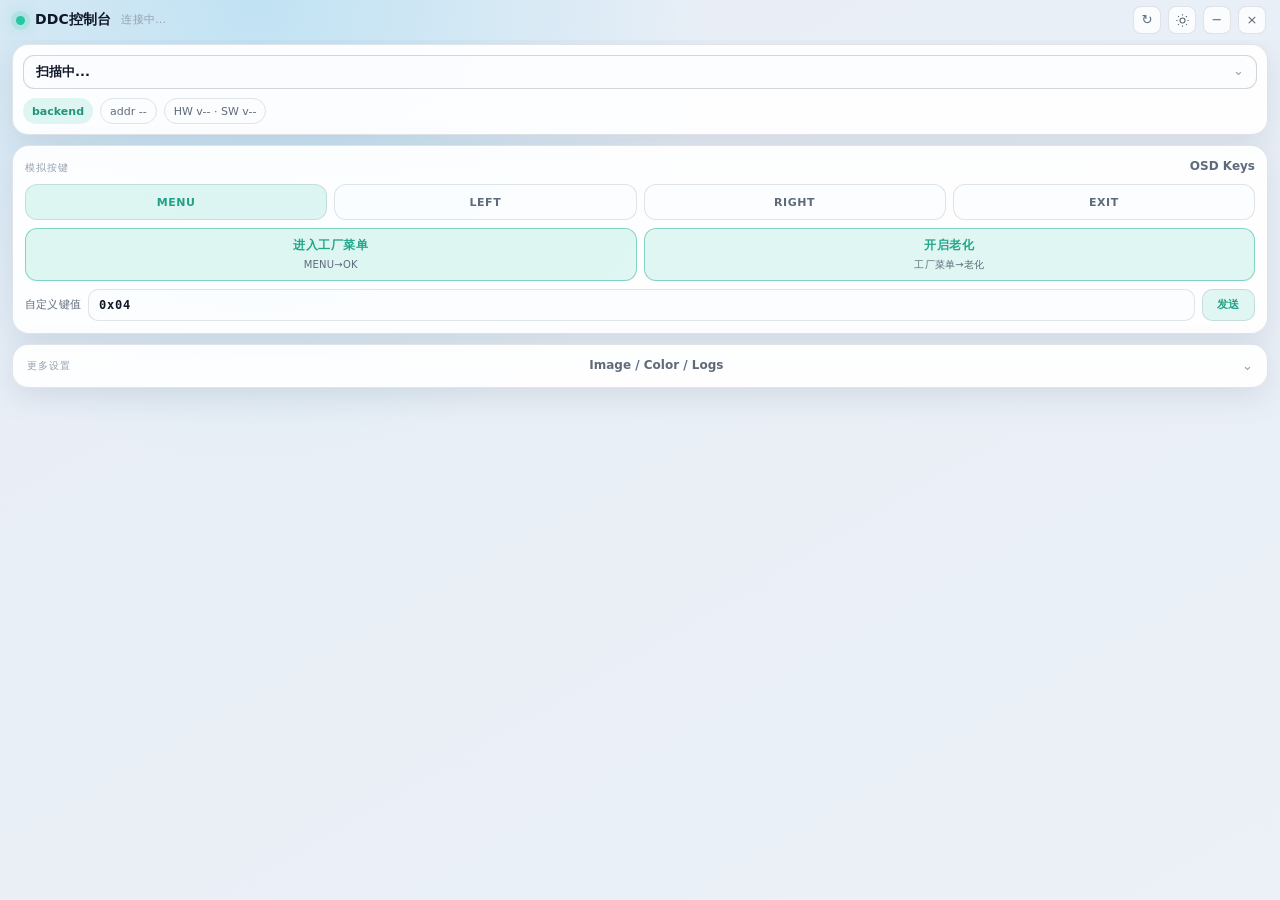
==== ui/nanwei/index.html @ e51be66c "feat(nanwei): 找回 07-10 丢失的按键宏 —— 工厂菜单/老化按钮 + OK 键 + AMD DDC block 通道 2026-07-10 白天在真机上调出来的这批东西从没提交, " ====
<!DOCTYPE html>
<html lang="zh-CN">
<head>
  <meta charset="utf-8">
  <meta name="viewport" content="width=device-width, initial-scale=1">
  <title>DDCCI控制台</title>
  <link rel="stylesheet" href="style.css?v=20260728a">
</head>
<body data-theme="light">
  <div class="resz t"  data-ht="12"></div>
  <div class="resz b"  data-ht="15"></div>
  <div class="resz l"  data-ht="10"></div>
  <div class="resz r"  data-ht="11"></div>
  <div class="resz tl" data-ht="13"></div>
  <div class="resz tr" data-ht="14"></div>
  <div class="resz bl" data-ht="16"></div>
  <div class="resz br" data-ht="17"></div>

  <main class="shell" aria-label="南微 DDCCI 控制台">
    <header class="titlebar pywebview-drag-region">
      <div class="brand">
        <span id="pulse" class="status-dot" data-state="idle"></span>
        <strong>DDC控制台</strong>
        <span id="conn">连接中…</span>
      </div>
      <div class="title-actions">
        <button id="win-refresh" class="icon-btn pywebview-no-drag" type="button" aria-label="重新扫描" title="重新扫描">↻</button>
        <button id="skin" class="icon-btn theme-toggle pywebview-no-drag" type="button" aria-label="切换皮肤" title="切换深色 / 浅色">
          <span class="moon"><svg class="ic" viewBox="0 0 24 24" fill="none" stroke="currentColor" stroke-width="1.8"><path d="M21 12.79A9 9 0 1 1 11.21 3 7 7 0 0 0 21 12.79z"/></svg></span>
          <span class="sun"><svg class="ic" viewBox="0 0 24 24" fill="none" stroke="currentColor" stroke-width="1.8"><circle cx="12" cy="12" r="4"/><path d="M12 2v2M12 20v2M4.93 4.93l1.41 1.41M17.66 17.66l1.41 1.41M2 12h2M20 12h2M6.34 17.66l-1.41 1.41M19.07 4.93l-1.66 1.41"/></svg></span>
        </button>
        <button id="win-min" class="icon-btn ghost pywebview-no-drag" type="button" aria-label="最小化" title="最小化">−</button>
        <button id="win-close" class="icon-btn close pywebview-no-drag" type="button" aria-label="关闭" title="关闭">×</button>
      </div>
    </header>

    <div class="scroll">
    <div class="scroll-inner">
    <section class="connect-strip" aria-label="连接信息">
      <details class="target-picker" id="target-picker">
        <summary>
          <strong id="target-name">扫描中...</strong>
        </summary>
        <div id="target-menu" class="target-menu" role="listbox" aria-label="选择控制路径"></div>
      </details>
      <div class="chip-row">
        <span class="chip" id="backend-chip">backend</span>
        <span class="chip soft" id="addr-chip">addr --</span>
        <span class="chip soft" id="version-chip">HW v-- · SW v--</span>
      </div>
    </section>

    <section class="panel remote" aria-label="模拟按键">
      <div class="section-head">
        <span>模拟按键</span>
        <b>OSD Keys</b>
      </div>
      <div class="key-grid">
        <button type="button" data-key="menu">MENU</button>
        <button type="button" data-key="left">LEFT</button>
        <button type="button" data-key="right">RIGHT</button>
        <button type="button" data-key="exit">EXIT</button>
      </div>
      <div class="macro-row">
        <button id="factory-btn" class="macro-btn" type="button">
          <span>进入工厂菜单</span>
          <b>MENU→OK</b>
        </button>
        <button id="aging-btn" class="macro-btn" type="button">
          <span>开启老化</span>
          <b>工厂菜单→老化</b>
        </button>
      </div>
      <div class="raw-key-row">
        <label for="raw-key">自定义键值</label>
        <input id="raw-key" type="text" value="0x04" inputmode="text"
               spellcheck="false" aria-label="自定义键值 (十六进制)">
        <button id="raw-key-send" type="button">发送</button>
      </div>
    </section>

    <details class="more-drawer">
      <summary>
        <span>更多设置</span>
        <b>Image / Color / Logs</b>
      </summary>

      <div class="more-body">
        <details class="panel accordion primary" aria-label="图像控制">
          <summary class="section-head">
            <span>图像</span>
            <b>Image</b>
          </summary>

          <div class="accordion-body">
            <article class="control-row" data-op="brightness">
              <div class="control-copy">
                <span>亮度</span>
                <strong>Brightness</strong>
              </div>
              <button class="step" type="button" data-step="-1" data-target="brightness">−</button>
              <label class="meter">
                <input id="brightness" type="range" min="0" max="100" value="0">
                <span style="--value:0%"></span>
              </label>
              <output id="brightness-out" class="value">--</output>
              <button class="step" type="button" data-step="1" data-target="brightness">+</button>
            </article>

            <article class="control-row" data-op="contrast">
              <div class="control-copy">
                <span>对比度</span>
                <strong>Contrast</strong>
              </div>
              <button class="step" type="button" data-step="-1" data-target="contrast">−</button>
              <label class="meter">
                <input id="contrast" type="range" min="0" max="100" value="0">
                <span style="--value:0%"></span>
              </label>
              <output id="contrast-out" class="value">--</output>
              <button class="step" type="button" data-step="1" data-target="contrast">+</button>
            </article>
          </div>
        </details>

        <details class="panel accordion settings" aria-label="色彩与 Gamma">
          <summary class="section-head">
            <span>色彩</span>
            <b>Color / Gamma</b>
          </summary>

          <div class="accordion-body">
            <div class="setting">
              <div>
                <span>色温</span>
                <strong>Color Temp</strong>
              </div>
              <div id="colortemp-seg" class="seg"></div>
            </div>

            <div class="setting">
              <div>
                <span>Gamma</span>
                <strong>Curve</strong>
              </div>
              <div id="gamma-seg" class="seg gamma"></div>
            </div>
          </div>
        </details>

        <details class="log-drawer">
          <summary>
            <span>命令日志</span>
            <b>Raw Frames</b>
          </summary>
          <div id="log" class="log-list"></div>
        </details>
      </div>
    </details>
    </div>
    </div>
  </main>

  <script src="app.js?v=20260728a"></script>
</body>
</html>
---- ui/nanwei/style.css ----
:root {
  --ease: cubic-bezier(.2, .8, .2, 1);
  --bg: #e8eef6;
  --window: rgba(250, 252, 255, .82);
  --window-strong: rgba(255, 255, 255, .92);
  --line: rgba(92, 110, 130, .18);
  --line-strong: rgba(72, 91, 113, .24);
  --text: #111827;
  --subtle: #5f6b7a;
  --muted: #94a0ae;
  --track: #dce5ee;
  --accent: #25c6a0;
  --accent-2: #32b7e8;
  --accent-soft: rgba(37, 198, 160, .14);
  --danger: #ff5f6d;
  --shadow: 0 22px 70px rgba(68, 91, 120, .25);
  --small-shadow: 0 9px 30px rgba(92, 113, 139, .16);
  --blur: blur(24px) saturate(1.25);
}

[data-theme="dark"] {
  --bg: #0f141b;
  --window: rgba(22, 27, 36, .82);
  --window-strong: rgba(27, 34, 45, .92);
  --line: rgba(221, 235, 255, .10);
  --line-strong: rgba(221, 235, 255, .16);
  --text: #eef5ff;
  --subtle: #a9b7c7;
  --muted: #647283;
  --track: #263141;
  --accent: #3ee3b0;
  --accent-2: #44caff;
  --accent-soft: rgba(62, 227, 176, .13);
  --shadow: 0 24px 80px rgba(0, 0, 0, .42);
  --small-shadow: 0 10px 34px rgba(0, 0, 0, .25);
}

* { box-sizing: border-box; }
html, body { height: 100%; overflow: hidden; }
body {
  margin: 0;
  background: var(--bg);
  color: var(--text);
  font: 13px/1.42 "Segoe UI", Inter, system-ui, sans-serif;
  transition: color .32s var(--ease);
}

button, input { font: inherit; }
button {
  border: 0;
  color: inherit;
  cursor: pointer;
}

/* 无边框窗口: shell 铺满整窗 (DWM 负责圆角), 承载渐变背景。不再是居中的小卡片 —— 消除四周留白。 */
.shell {
  width: 100%;
  height: 100vh;
  display: flex;
  flex-direction: column;
  background:
    radial-gradient(circle at 20% 0%, rgba(50, 183, 232, .22), transparent 34%),
    linear-gradient(150deg, var(--bg), color-mix(in srgb, var(--bg) 84%, #fff));
  transition: background .32s var(--ease);
}

/* 标题栏固定顶部, 其余内容在下方滚动区滚动 (展开更多设置也能滚到) */
.scroll {
  flex: 1 1 auto;
  min-height: 0;
  overflow-y: auto;
  overflow-x: hidden;
  padding: 4px 12px 16px;
}
.scroll::-webkit-scrollbar { width: 9px; }
.scroll::-webkit-scrollbar-thumb {
  background: color-mix(in srgb, var(--muted) 55%, transparent);
  border-radius: 999px;
  border: 3px solid transparent;
  background-clip: content-box;
}
.scroll::-webkit-scrollbar-track { background: transparent; }

.resz { position: fixed; z-index: 9999; }
.resz.t  { top: 0; left: 9px; right: 9px; height: 5px; cursor: ns-resize; }
.resz.b  { bottom: 0; left: 9px; right: 9px; height: 5px; cursor: ns-resize; }
.resz.l  { left: 0; top: 9px; bottom: 9px; width: 5px; cursor: ew-resize; }
.resz.r  { right: 0; top: 9px; bottom: 9px; width: 5px; cursor: ew-resize; }
.resz.tl { top: 0; left: 0; width: 11px; height: 11px; cursor: nwse-resize; }
.resz.tr { top: 0; right: 0; width: 11px; height: 11px; cursor: nesw-resize; }
.resz.bl { bottom: 0; left: 0; width: 11px; height: 11px; cursor: nesw-resize; }
.resz.br { bottom: 0; right: 0; width: 11px; height: 11px; cursor: nwse-resize; }

.titlebar.pywebview-drag-region { cursor: default; }

.titlebar {
  flex: none;
  height: 40px;
  display: flex;
  align-items: center;
  justify-content: space-between;
  padding: 2px 14px 2px 16px;
}
/* 标题栏整体可拖; 仅按钮本身不可拖 -> 按钮之间的空隙也能拖动窗口 */
.brand { -webkit-user-select: none; user-select: none; }

.brand {
  display: flex;
  align-items: center;
  gap: 10px;
}

.brand strong {
  font-size: 14px;
  letter-spacing: .01em;
}

/* 「已连接」等状态紧跟标题右侧同一行, 让标题栏保持单行矮高度 */
.brand #conn {
  color: var(--muted);
  font-size: 11px;
  letter-spacing: .02em;
}

.status-dot {
  width: 9px;
  height: 9px;
  border-radius: 50%;
  background: var(--accent);
  box-shadow: 0 0 0 5px var(--accent-soft), 0 0 18px color-mix(in srgb, var(--accent) 70%, transparent);
}

.title-actions {
  display: flex;
  align-items: center;
  gap: 7px;
}

.icon-btn {
  width: 28px;
  height: 28px;
  border-radius: 8px;
  background: color-mix(in srgb, var(--window-strong) 86%, transparent);
  border: 1px solid var(--line);
  color: var(--subtle);
  transition: transform .16s var(--ease), border-color .16s var(--ease), background .16s var(--ease);
}

.icon-btn:hover,
.step:hover,
.key-grid button:hover,
.seg button:hover {
  transform: translateY(-1px);
  border-color: var(--line-strong);
}

.icon-btn.close:hover {
  background: var(--danger);
  color: white;
  border-color: transparent;
}

/* 换肤按钮: 复用 .icon-btn 的 28x28 圆框, 内部按当前主题显示 月亮(深色)/太阳(浅色) 图标 */
.theme-toggle { display: grid; place-items: center; padding: 0; }
.theme-toggle .moon,
.theme-toggle .sun { display: inline-flex; align-items: center; justify-content: center; }
.theme-toggle .ic { width: 15px; height: 15px; }
.theme-toggle .sun { display: none; }
[data-theme="light"] .theme-toggle .moon { display: none; }
[data-theme="light"] .theme-toggle .sun { display: inline-flex; }

.connect-strip,
.panel,
.log-drawer,
.more-drawer {
  border: 1px solid var(--line);
  background: var(--window-strong);
  box-shadow: var(--small-shadow);
}

.connect-strip {
  display: grid;
  grid-template-columns: 1fr auto;
  align-items: center;
  gap: 9px;
  padding: 10px;
  border-radius: 16px;
}

.connect-strip .target-picker {
  grid-column: 1 / -1;
}

.eyebrow,
.section-head span,
.setting span,
.control-copy span,
.log-drawer summary span {
  display: block;
  color: var(--muted);
  font-size: 10px;
  letter-spacing: .09em;
  text-transform: uppercase;
}

.monitor strong,
.target-picker strong {
  display: block;
  margin-top: 2px;
  font-size: 13px;
  white-space: nowrap;
  overflow: hidden;
  text-overflow: ellipsis;
}

.target-picker {
  position: relative;
  min-width: 0;
}

.target-picker summary {
  display: block;
  list-style: none;
  cursor: pointer;
  padding: 7px 34px 7px 12px;
  border: 1px solid var(--line-strong);
  border-radius: 11px;
  background: color-mix(in srgb, var(--window) 62%, transparent);
  transition: border-color .16s var(--ease), background .16s var(--ease);
}

/* 去掉「当前目标」标签后, 下拉框只剩目标名一行, 去掉顶距使其在框内居中 */
.target-picker summary strong { margin-top: 0; }

.target-picker summary:hover {
  border-color: var(--accent);
  background: color-mix(in srgb, var(--window) 88%, transparent);
}

.target-picker[open] summary { border-color: var(--accent); }

.target-picker summary::-webkit-details-marker { display: none; }

.target-picker summary::after {
  content: "⌄";
  position: absolute;
  right: 13px;
  top: 50%;
  transform: translateY(-55%);
  color: var(--muted);
  font-size: 13px;
  transition: transform .18s var(--ease);
}

.target-picker[open] summary::after {
  transform: translateY(-55%) rotate(180deg);
}

.target-menu {
  position: absolute;
  z-index: 20;
  left: -4px;
  top: calc(100% + 11px);
  width: min(360px, calc(100vw - 48px));
  padding: 8px;
  border: 1px solid var(--line);
  border-radius: 16px;
  background: color-mix(in srgb, var(--window-strong) 94%, transparent);
  box-shadow: 0 18px 46px rgba(64, 83, 105, .24);
  backdrop-filter: var(--blur);
  -webkit-backdrop-filter: var(--blur);
}

.target-option {
  width: 100%;
  display: flex;
  align-items: center;
  justify-content: space-between;
  gap: 12px;
  padding: 9px 10px;
  border-radius: 12px;
  background: transparent;
  text-align: left;
  transition: background .16s var(--ease), transform .16s var(--ease);
}

.target-option:hover {
  transform: translateY(-1px);
  background: color-mix(in srgb, var(--track) 38%, transparent);
}

.target-option.active {
  background: var(--accent-soft);
}

.target-option b {
  display: block;
  font-size: 12px;
}

.target-option small {
  display: block;
  margin-top: 2px;
  color: var(--muted);
  font-size: 11px;
  white-space: nowrap;
}

.target-option em {
  flex: none;
  min-width: 36px;
  height: 22px;
  display: grid;
  place-items: center;
  border-radius: 999px;
  background: color-mix(in srgb, var(--window) 78%, transparent);
  color: var(--subtle);
  font-size: 10px;
  font-style: normal;
  font-weight: 650;
}

.target-option.active em {
  background: linear-gradient(135deg, var(--accent), var(--accent-2));
  color: white;
}

.target-menu p {
  margin: 7px 4px 2px;
  color: var(--muted);
  font-size: 11px;
  line-height: 1.45;
}

.chip-row {
  display: flex;
  gap: 7px;
}

.chip {
  display: inline-flex;
  align-items: center;
  height: 26px;
  padding: 0 9px;
  border-radius: 999px;
  background: var(--accent-soft);
  color: color-mix(in srgb, var(--accent) 72%, var(--text));
  font-weight: 650;
  font-size: 11px;
}

.chip.soft {
  background: transparent;
  border: 1px solid var(--line);
  color: var(--subtle);
  font-weight: 500;
}

.panel {
  margin-top: 10px;
  padding: 12px;
  border-radius: 17px;
}

.section-head {
  display: flex;
  align-items: end;
  justify-content: space-between;
}

.section-head b {
  color: var(--subtle);
  font-size: 12px;
  font-weight: 600;
}

.accordion {
  padding: 0;
  overflow: hidden;
}

.accordion summary {
  list-style: none;
  padding: 12px 14px;
  cursor: pointer;
}

.accordion summary::-webkit-details-marker { display: none; }

.accordion summary::after {
  content: "⌄";
  margin-left: 10px;
  color: var(--muted);
  font-size: 12px;
  transition: transform .18s var(--ease);
}

.accordion[open] summary::after {
  transform: rotate(180deg);
}

.accordion-body {
  padding: 0 12px 12px;
}

.remote .section-head {
  margin-bottom: 9px;
}

.control-row {
  display: grid;
  grid-template-columns: 92px 28px 1fr 44px 28px;
  align-items: center;
  gap: 8px;
  padding: 9px 0;
}

.control-row + .control-row { border-top: 1px solid var(--line); }

.control-copy strong,
.setting strong {
  display: block;
  margin-top: 2px;
  font-size: 14px;
}

.step {
  width: 28px;
  height: 28px;
  border-radius: 9px;
  border: 1px solid var(--line);
  background: color-mix(in srgb, var(--window) 82%, transparent);
  color: var(--subtle);
  font-size: 17px;
  transition: transform .16s var(--ease), border-color .16s var(--ease);
}

.value {
  justify-self: end;
  min-width: 42px;
  color: var(--text);
  font-size: 22px;
  font-weight: 720;
  font-variant-numeric: tabular-nums;
  text-align: right;
}

.meter {
  position: relative;
  display: block;
  height: 24px;
}

.meter input {
  position: absolute;
  inset: 0;
  z-index: 2;
  width: 100%;
  opacity: 0;
  cursor: pointer;
}

.meter span {
  position: absolute;
  left: 0;
  right: 0;
  top: 50%;
  height: 6px;
  border-radius: 999px;
  transform: translateY(-50%);
  background:
    linear-gradient(90deg, var(--accent), var(--accent-2)) 0 / var(--value) 100% no-repeat,
    var(--track);
}

.meter span::after {
  content: "";
  position: absolute;
  left: var(--value);
  top: 50%;
  width: 16px;
  height: 16px;
  border-radius: 50%;
  background: var(--window-strong);
  border: 4px solid var(--accent);
  box-shadow: 0 5px 18px rgba(37, 198, 160, .28);
  transform: translate(-50%, -50%);
}

.settings .accordion-body {
  display: grid;
  gap: 10px;
}

.setting {
  display: grid;
  grid-template-columns: 84px 1fr;
  align-items: center;
  gap: 12px;
}

.seg {
  display: flex;
  gap: 4px;
  padding: 4px;
  border: 1px solid var(--line);
  border-radius: 13px;
  background: color-mix(in srgb, var(--track) 42%, transparent);
}

.seg button {
  flex: 1;
  min-width: 0;
  height: 29px;
  border-radius: 9px;
  background: transparent;
  color: var(--subtle);
  font-size: 12px;
  transition: transform .16s var(--ease), background .16s var(--ease), color .16s var(--ease);
}

.seg button.active {
  color: white;
  background: linear-gradient(135deg, var(--accent), var(--accent-2));
  box-shadow: 0 8px 18px color-mix(in srgb, var(--accent) 28%, transparent);
}

.seg.compact {
  width: 112px;
  padding: 3px;
}

.seg.compact button {
  height: 25px;
}

.gamma button {
  font-size: 11px;
  padding: 0;
}

.key-grid {
  display: grid;
  grid-template-columns: repeat(4, 1fr);
  gap: 7px;
}

.key-grid button {
  height: 36px;
  border-radius: 12px;
  border: 1px solid var(--line);
  background: color-mix(in srgb, var(--window) 84%, transparent);
  color: var(--subtle);
  font-size: 11px;
  font-weight: 700;
  letter-spacing: .05em;
  transition: transform .16s var(--ease), border-color .16s var(--ease), background .16s var(--ease);
}

.key-grid button:first-child {
  color: color-mix(in srgb, var(--accent) 78%, var(--text));
  background: var(--accent-soft);
}

.key-grid button:active,
.step:active,
.seg button:active {
  transform: translateY(0) scale(.97);
}

/* 按键宏行: 进入工厂菜单 / 开启老化 并排 */
.macro-row {
  display: grid;
  grid-template-columns: 1fr 1fr;
  gap: 7px;
  margin-top: 8px;
}

.macro-btn {
  display: flex;
  flex-direction: column;
  align-items: center;
  gap: 3px;
  padding: 8px 10px;
  border-radius: 12px;
  border: 1px solid color-mix(in srgb, var(--accent) 42%, var(--line));
  background: var(--accent-soft);
  color: color-mix(in srgb, var(--accent) 82%, var(--text));
  transition: transform .16s var(--ease), border-color .16s var(--ease), opacity .16s var(--ease);
}

.macro-btn span {
  font-size: 12px;
  font-weight: 800;
  letter-spacing: .05em;
  white-space: nowrap;
}

.macro-btn b {
  font-size: 10px;
  font-weight: 500;
  color: var(--subtle);
  letter-spacing: .02em;
}

.macro-btn:hover { transform: translateY(-1px); border-color: var(--line-strong); }
.macro-btn:active { transform: translateY(0) scale(.98); }
.macro-btn:disabled { opacity: .55; transform: none; cursor: default; }

/* 自定义键值行: 逆向 OK 等未知键时逐值试发 */
.raw-key-row {
  display: flex;
  align-items: center;
  gap: 7px;
  margin-top: 8px;
}

.raw-key-row label {
  font-size: 11px;
  color: var(--subtle);
  letter-spacing: .02em;
  white-space: nowrap;
}

.raw-key-row input {
  flex: 1;
  min-width: 0;
  height: 32px;
  padding: 0 10px;
  border-radius: 10px;
  border: 1px solid var(--line);
  background: color-mix(in srgb, var(--window) 84%, transparent);
  color: var(--text);
  font: 600 12px/1 ui-monospace, Consolas, monospace;
  letter-spacing: .06em;
}

.raw-key-row input:focus {
  outline: none;
  border-color: var(--line-strong);
}

.raw-key-row button {
  height: 32px;
  padding: 0 14px;
  border-radius: 10px;
  border: 1px solid var(--line);
  background: var(--accent-soft);
  color: color-mix(in srgb, var(--accent) 78%, var(--text));
  font-size: 11px;
  font-weight: 700;
  letter-spacing: .05em;
  transition: transform .16s var(--ease), border-color .16s var(--ease);
}

.raw-key-row button:hover { transform: translateY(-1px); border-color: var(--line-strong); }
.raw-key-row button:active { transform: translateY(0) scale(.97); }

.log-drawer {
  margin-top: 10px;
  border-radius: 15px;
  overflow: hidden;
}

.more-drawer {
  margin-top: 10px;
  border-radius: 16px;
  overflow: hidden;
}

.more-drawer > summary,
.log-drawer summary {
  display: flex;
  align-items: center;
  justify-content: space-between;
  list-style: none;
  padding: 12px 14px;
  cursor: pointer;
}

.more-drawer > summary::-webkit-details-marker,
.log-drawer summary::-webkit-details-marker { display: none; }
.more-drawer > summary::after,
.log-drawer summary::after {
  content: "⌄";
  color: var(--muted);
  transition: transform .18s var(--ease);
}
.more-drawer[open] > summary::after,
.log-drawer[open] summary::after { transform: rotate(180deg); }
.more-drawer > summary span,
.log-drawer summary span {
  display: block;
  color: var(--muted);
  font-size: 10px;
  letter-spacing: .09em;
  text-transform: uppercase;
}
.more-drawer > summary b,
.log-drawer summary b { color: var(--subtle); font-size: 12px; }

.more-body {
  padding: 0 10px 10px;
}

.more-body .panel,
.more-body .log-drawer {
  margin-top: 8px;
  box-shadow: none;
  background: color-mix(in srgb, var(--window-strong) 72%, transparent);
}

.log-list {
  display: grid;
  gap: 1px;
  padding: 0 12px 12px;
}

.log-list p {
  display: grid;
  grid-template-columns: 64px 64px 1fr;
  gap: 8px;
  margin: 0;
  padding: 9px 8px;
  border-top: 1px solid var(--line);
  color: var(--subtle);
  font-size: 12px;
}

.log-list code {
  overflow: hidden;
  color: var(--muted);
  font: 12px/1.45 Consolas, "SFMono-Regular", monospace;
  text-overflow: ellipsis;
  white-space: nowrap;
}

/* 仅在真正很窄时才重排为单列 (无边框窗口默认 500 宽, 不该触发) —— 断点从 560 降到 400,
   并移除 body padding / shell 圆角: 那会让 shell 缩进、四周露出背景 = "外围一圈"。 */
@media (max-width: 400px) {
  .connect-strip { grid-template-columns: 1fr; }
  .chip-row { flex-wrap: wrap; }
  .control-row { grid-template-columns: 1fr 32px 32px; }
  .control-copy, .meter, .value { grid-column: 1 / -1; }
  .value { justify-self: start; }
  .setting { grid-template-columns: 1fr; }
  .key-grid { grid-template-columns: repeat(2, 1fr); }
}
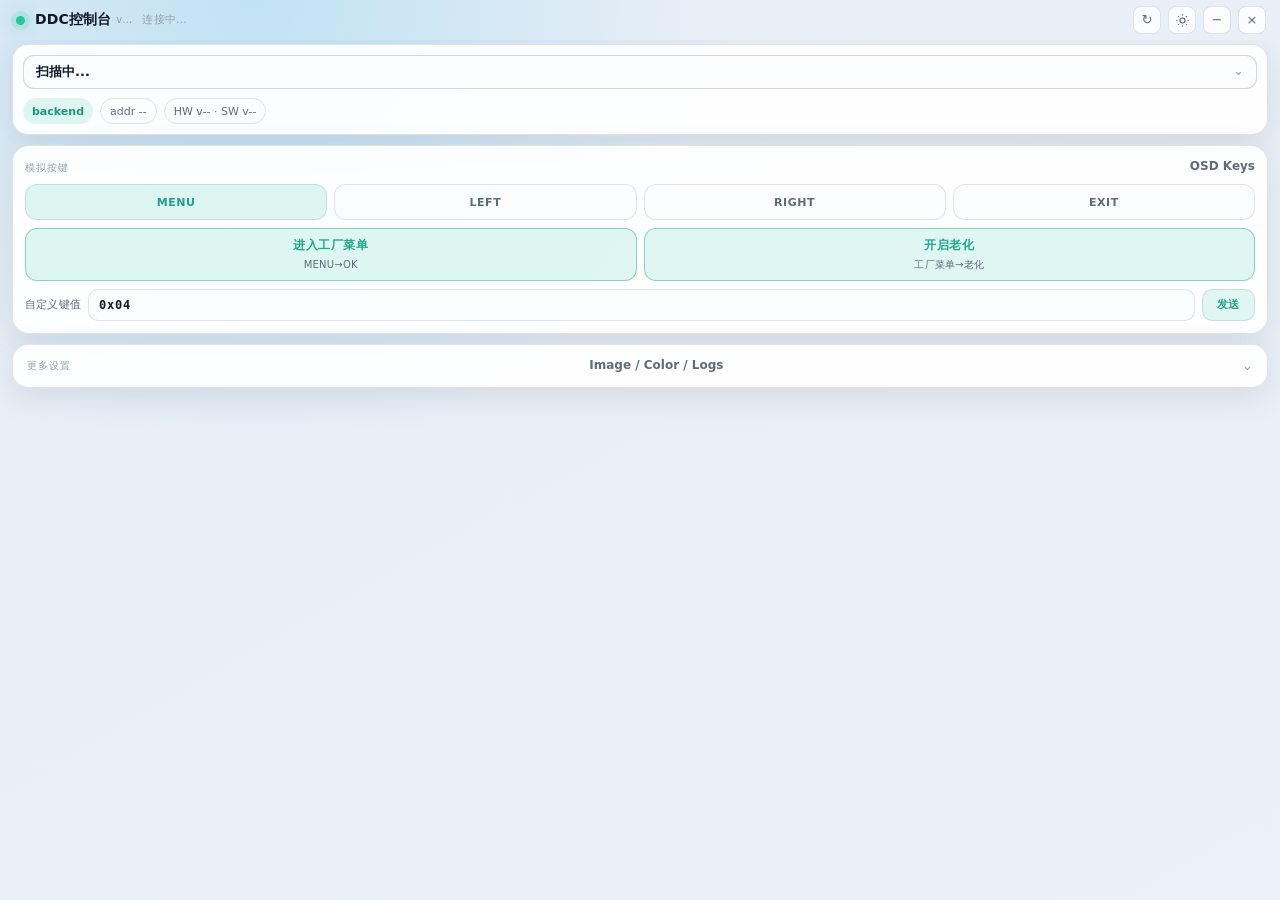
==== commit 3a1dc98d: "feat(nanwei): 标题栏加版本号 + 检查更新 (照 BOM 匹配助手那套) 版本号 = git 提交数, 单调递增不用手工维护。打包时由 spec 生成 _build_info.py 焊进" ====
--- a/ui/nanwei/index.html
+++ b/ui/nanwei/index.html
@@ -4,7 +4,7 @@
   <meta charset="utf-8">
   <meta name="viewport" content="width=device-width, initial-scale=1">
   <title>DDCCI控制台</title>
-  <link rel="stylesheet" href="style.css?v=20260728a">
+  <link rel="stylesheet" href="style.css?v=20260729b">
 </head>
 <body data-theme="light">
   <div class="resz t"  data-ht="12"></div>
@@ -21,6 +21,7 @@
       <div class="brand">
         <span id="pulse" class="status-dot" data-state="idle"></span>
         <strong>DDC控制台</strong>
+        <span id="ver-label" class="ver pywebview-no-drag" title="检查更新">v…</span>
         <span id="conn">连接中…</span>
       </div>
       <div class="title-actions">
@@ -161,6 +162,6 @@
     </div>
   </main>
 
-  <script src="app.js?v=20260728a"></script>
+  <script src="app.js?v=20260729b"></script>
 </body>
 </html>
--- a/ui/nanwei/style.css
+++ b/ui/nanwei/style.css
@@ -16,6 +16,29 @@
   --shadow: 0 22px 70px rgba(68, 91, 120, .25);
   --small-shadow: 0 9px 30px rgba(92, 113, 139, .16);
   --blur: blur(24px) saturate(1.25);
+
+  /* color-mix() 的预计算等价值 —— Win7 版走 QtWebEngine(Chromium 83), 不认 color-mix,
+     整条声明会被丢弃。每处 color-mix 前面都垫一条用这些变量的 fallback: 老内核只解析得了
+     fallback, 新内核(WebView2)后一条覆盖 → 两边像素一致。值是按 srgb 预乘算好的, 改主题色
+     记得连这里一起改。命名 = 源变量-百分比。 */
+  --bg-tint: #ecf1f7;                     /* bg 84% + #fff */
+  --muted-55: rgba(148, 160, 174, .55);
+  --accent-70: rgba(37, 198, 160, .7);
+  --accent-28: rgba(37, 198, 160, .28);
+  --win-62: rgba(250, 252, 255, .508);
+  --win-78: rgba(250, 252, 255, .64);
+  --win-82: rgba(250, 252, 255, .672);
+  --win-84: rgba(250, 252, 255, .689);
+  --win-88: rgba(250, 252, 255, .722);
+  --wins-72: rgba(255, 255, 255, .662);
+  --wins-86: rgba(255, 255, 255, .791);
+  --wins-94: rgba(255, 255, 255, .865);
+  --track-38: rgba(220, 229, 238, .38);
+  --track-42: rgba(220, 229, 238, .42);
+  --accent-txt-72: #1f957e;               /* accent 72% + text */
+  --accent-txt-78: #21a085;
+  --accent-txt-82: #21a78a;
+  --accent-line-42: rgba(48, 180, 154, .524);
 }
 
 [data-theme="dark"] {
@@ -33,6 +56,25 @@
   --accent-soft: rgba(62, 227, 176, .13);
   --shadow: 0 24px 80px rgba(0, 0, 0, .42);
   --small-shadow: 0 10px 34px rgba(0, 0, 0, .25);
+
+  --bg-tint: #353a3f;
+  --muted-55: rgba(100, 114, 131, .55);
+  --accent-70: rgba(62, 227, 176, .7);
+  --accent-28: rgba(62, 227, 176, .28);
+  --win-62: rgba(22, 27, 36, .508);
+  --win-78: rgba(22, 27, 36, .64);
+  --win-82: rgba(22, 27, 36, .672);
+  --win-84: rgba(22, 27, 36, .689);
+  --win-88: rgba(22, 27, 36, .722);
+  --wins-72: rgba(27, 34, 45, .662);
+  --wins-86: rgba(27, 34, 45, .791);
+  --wins-94: rgba(27, 34, 45, .865);
+  --track-38: rgba(38, 49, 65, .38);
+  --track-42: rgba(38, 49, 65, .42);
+  --accent-txt-72: #6fe8c6;
+  --accent-txt-78: #65e7c1;
+  --accent-txt-82: #5ee6be;
+  --accent-line-42: rgba(81, 228, 186, .478);
 }
 
 * { box-sizing: border-box; }
@@ -60,6 +102,9 @@
   flex-direction: column;
   background:
     radial-gradient(circle at 20% 0%, rgba(50, 183, 232, .22), transparent 34%),
+    linear-gradient(150deg, var(--bg), var(--bg-tint));
+  background:
+    radial-gradient(circle at 20% 0%, rgba(50, 183, 232, .22), transparent 34%),
     linear-gradient(150deg, var(--bg), color-mix(in srgb, var(--bg) 84%, #fff));
   transition: background .32s var(--ease);
 }
@@ -74,6 +119,7 @@
 }
 .scroll::-webkit-scrollbar { width: 9px; }
 .scroll::-webkit-scrollbar-thumb {
+  background: var(--muted-55);
   background: color-mix(in srgb, var(--muted) 55%, transparent);
   border-radius: 999px;
   border: 3px solid transparent;
@@ -115,6 +161,27 @@
   letter-spacing: .01em;
 }
 
+/* 版本号 = git 提交数, 紧跟标题。点一下检查更新; 远端有新版就变强调色 + 挂个小圆点 */
+.brand .ver {
+  font-size: 10px;
+  color: var(--muted);
+  cursor: pointer;
+  pointer-events: auto;
+  transition: color .15s var(--ease);
+}
+.brand .ver:hover { color: var(--text); }
+.brand .ver.update { color: var(--accent); font-weight: 600; }
+.brand .ver.update::after {
+  content: "";
+  display: inline-block;
+  width: 5px;
+  height: 5px;
+  border-radius: 50%;
+  background: var(--accent);
+  margin-left: 4px;
+  vertical-align: middle;
+}
+
 /* 「已连接」等状态紧跟标题右侧同一行, 让标题栏保持单行矮高度 */
 .brand #conn {
   color: var(--muted);
@@ -127,6 +194,7 @@
   height: 9px;
   border-radius: 50%;
   background: var(--accent);
+  box-shadow: 0 0 0 5px var(--accent-soft), 0 0 18px var(--accent-70);
   box-shadow: 0 0 0 5px var(--accent-soft), 0 0 18px color-mix(in srgb, var(--accent) 70%, transparent);
 }
 
@@ -140,6 +208,7 @@
   width: 28px;
   height: 28px;
   border-radius: 8px;
+  background: var(--wins-86);
   background: color-mix(in srgb, var(--window-strong) 86%, transparent);
   border: 1px solid var(--line);
   color: var(--subtle);
@@ -225,6 +294,7 @@
   padding: 7px 34px 7px 12px;
   border: 1px solid var(--line-strong);
   border-radius: 11px;
+  background: var(--win-62);
   background: color-mix(in srgb, var(--window) 62%, transparent);
   transition: border-color .16s var(--ease), background .16s var(--ease);
 }
@@ -234,6 +304,7 @@
 
 .target-picker summary:hover {
   border-color: var(--accent);
+  background: var(--win-88);
   background: color-mix(in srgb, var(--window) 88%, transparent);
 }
 
@@ -265,6 +336,7 @@
   padding: 8px;
   border: 1px solid var(--line);
   border-radius: 16px;
+  background: var(--wins-94);
   background: color-mix(in srgb, var(--window-strong) 94%, transparent);
   box-shadow: 0 18px 46px rgba(64, 83, 105, .24);
   backdrop-filter: var(--blur);
@@ -286,6 +358,7 @@
 
 .target-option:hover {
   transform: translateY(-1px);
+  background: var(--track-38);
   background: color-mix(in srgb, var(--track) 38%, transparent);
 }
 
@@ -313,6 +386,7 @@
   display: grid;
   place-items: center;
   border-radius: 999px;
+  background: var(--win-78);
   background: color-mix(in srgb, var(--window) 78%, transparent);
   color: var(--subtle);
   font-size: 10px;
@@ -344,6 +418,7 @@
   padding: 0 9px;
   border-radius: 999px;
   background: var(--accent-soft);
+  color: var(--accent-txt-72);
   color: color-mix(in srgb, var(--accent) 72%, var(--text));
   font-weight: 650;
   font-size: 11px;
@@ -429,6 +504,7 @@
   height: 28px;
   border-radius: 9px;
   border: 1px solid var(--line);
+  background: var(--win-82);
   background: color-mix(in srgb, var(--window) 82%, transparent);
   color: var(--subtle);
   font-size: 17px;
@@ -453,7 +529,7 @@
 
 .meter input {
   position: absolute;
-  inset: 0;
+  top: 0; right: 0; bottom: 0; left: 0;
   z-index: 2;
   width: 100%;
   opacity: 0;
@@ -505,6 +581,7 @@
   padding: 4px;
   border: 1px solid var(--line);
   border-radius: 13px;
+  background: var(--track-42);
   background: color-mix(in srgb, var(--track) 42%, transparent);
 }
 
@@ -522,6 +599,7 @@
 .seg button.active {
   color: white;
   background: linear-gradient(135deg, var(--accent), var(--accent-2));
+  box-shadow: 0 8px 18px var(--accent-28);
   box-shadow: 0 8px 18px color-mix(in srgb, var(--accent) 28%, transparent);
 }
 
@@ -549,6 +627,7 @@
   height: 36px;
   border-radius: 12px;
   border: 1px solid var(--line);
+  background: var(--win-84);
   background: color-mix(in srgb, var(--window) 84%, transparent);
   color: var(--subtle);
   font-size: 11px;
@@ -558,6 +637,7 @@
 }
 
 .key-grid button:first-child {
+  color: var(--accent-txt-78);
   color: color-mix(in srgb, var(--accent) 78%, var(--text));
   background: var(--accent-soft);
 }
@@ -583,8 +663,10 @@
   gap: 3px;
   padding: 8px 10px;
   border-radius: 12px;
+  border: 1px solid var(--accent-line-42);
   border: 1px solid color-mix(in srgb, var(--accent) 42%, var(--line));
   background: var(--accent-soft);
+  color: var(--accent-txt-82);
   color: color-mix(in srgb, var(--accent) 82%, var(--text));
   transition: transform .16s var(--ease), border-color .16s var(--ease), opacity .16s var(--ease);
 }
@@ -629,6 +711,7 @@
   padding: 0 10px;
   border-radius: 10px;
   border: 1px solid var(--line);
+  background: var(--win-84);
   background: color-mix(in srgb, var(--window) 84%, transparent);
   color: var(--text);
   font: 600 12px/1 ui-monospace, Consolas, monospace;
@@ -646,6 +729,7 @@
   border-radius: 10px;
   border: 1px solid var(--line);
   background: var(--accent-soft);
+  color: var(--accent-txt-78);
   color: color-mix(in srgb, var(--accent) 78%, var(--text));
   font-size: 11px;
   font-weight: 700;
@@ -707,6 +791,7 @@
 .more-body .log-drawer {
   margin-top: 8px;
   box-shadow: none;
+  background: var(--wins-72);
   background: color-mix(in srgb, var(--window-strong) 72%, transparent);
 }
 
@@ -746,3 +831,20 @@
   .setting { grid-template-columns: 1fr; }
   .key-grid { grid-template-columns: repeat(2, 1fr); }
 }
+
+/* ============================================================
+   Win7 / QtWebEngine (Chromium 83) flex-gap 兼容补丁
+   Chromium <84 不支持 flex 容器的 gap (grid 的 gap 不受影响, 不用管)。
+   下面把受影响的 flex 间距改用等效 margin 复刻; 同时把这些容器的 gap 归 0,
+   避免在支持 gap 的内核 (Win11 WebView2) 上叠成双倍间距 ⇒ 两边视觉一致。
+   ============================================================ */
+.brand, .title-actions, .target-option, .chip-row, .seg, .macro-btn, .raw-key-row { gap: 0; }
+
+.brand > * + *          { margin-left: 10px; }
+.brand .ver             { margin-left: 5px; }  /* 版本号紧跟标题, 不占整格 */
+.title-actions > * + *  { margin-left: 7px; }
+.target-option > * + *  { margin-left: 12px; }
+.chip-row > * + *       { margin-left: 7px; }
+.seg > * + *            { margin-left: 4px; }
+.macro-btn > * + *      { margin-top: 3px; }   /* 纵向 flex */
+.raw-key-row > * + *    { margin-left: 7px; }
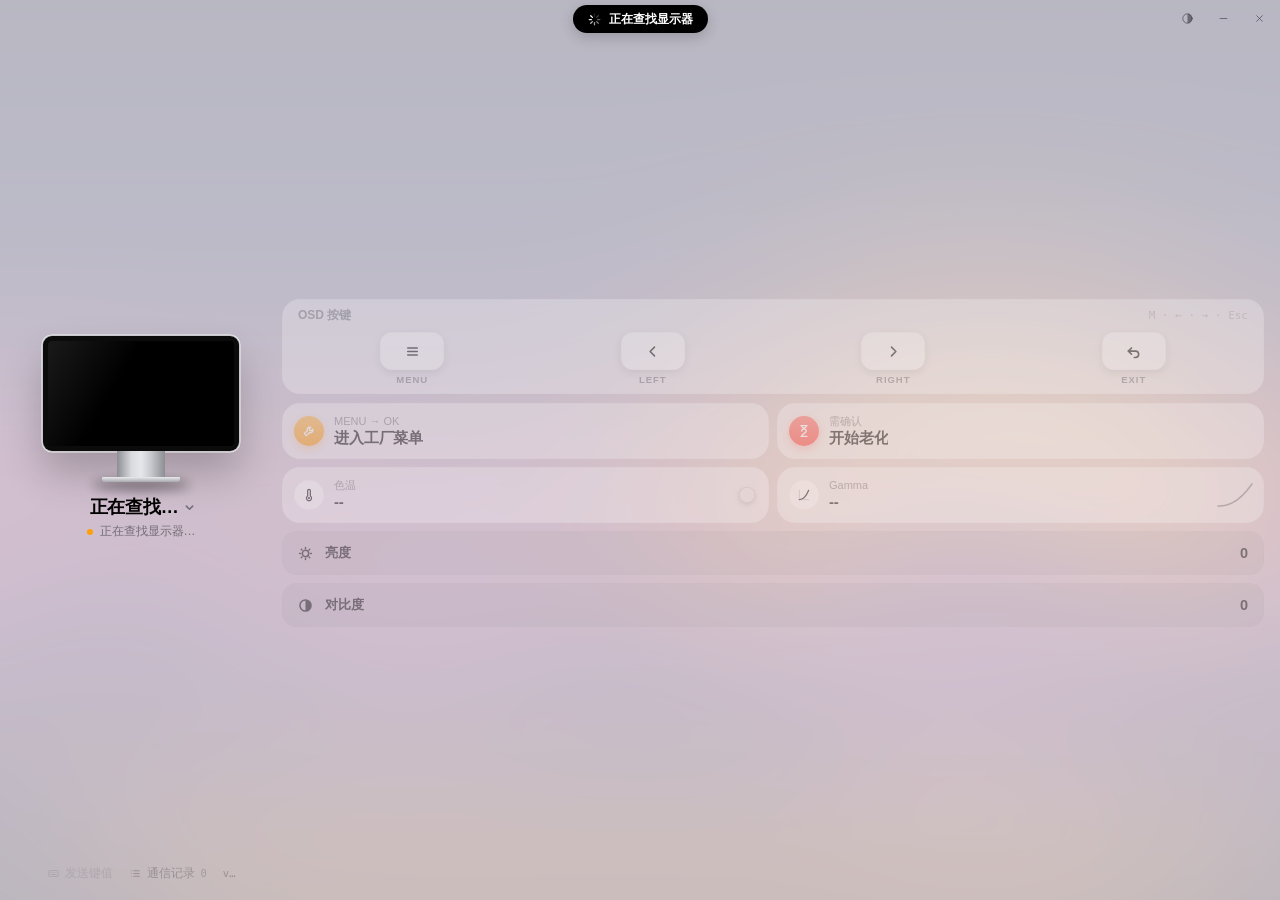
==== commit 4b002560: "feat(nanwei): 更新控制台界面与应用模型" ====
--- a/ui/nanwei/index.html
+++ b/ui/nanwei/index.html
@@ -1,167 +1,205 @@
 <!DOCTYPE html>
 <html lang="zh-CN">
 <head>
-  <meta charset="utf-8">
-  <meta name="viewport" content="width=device-width, initial-scale=1">
-  <title>DDCCI控制台</title>
-  <link rel="stylesheet" href="style.css?v=20260729b">
+<meta charset="utf-8">
+<meta name="viewport" content="width=device-width, initial-scale=1">
+<title>DDC 控制台</title>
+<script>
+  // 外观: 用户选过就用用户的, 否则跟随系统。先定再出第一帧, 免得闪。
+  (function () {
+    var t = null;
+    try { t = localStorage.getItem("ddc-appearance"); } catch (e) {}
+    if (t !== "light" && t !== "dark") t = matchMedia("(prefers-color-scheme: light)").matches ? "light" : "dark";
+    document.documentElement.dataset.theme = t;
+  })();
+</script>
+<link rel="stylesheet" href="style.css">
 </head>
-<body data-theme="light">
-  <div class="resz t"  data-ht="12"></div>
-  <div class="resz b"  data-ht="15"></div>
-  <div class="resz l"  data-ht="10"></div>
-  <div class="resz r"  data-ht="11"></div>
-  <div class="resz tl" data-ht="13"></div>
-  <div class="resz tr" data-ht="14"></div>
-  <div class="resz bl" data-ht="16"></div>
-  <div class="resz br" data-ht="17"></div>
-
-  <main class="shell" aria-label="南微 DDCCI 控制台">
-    <header class="titlebar pywebview-drag-region">
-      <div class="brand">
-        <span id="pulse" class="status-dot" data-state="idle"></span>
-        <strong>DDC控制台</strong>
-        <span id="ver-label" class="ver pywebview-no-drag" title="检查更新">v…</span>
-        <span id="conn">连接中…</span>
-      </div>
-      <div class="title-actions">
-        <button id="win-refresh" class="icon-btn pywebview-no-drag" type="button" aria-label="重新扫描" title="重新扫描">↻</button>
-        <button id="skin" class="icon-btn theme-toggle pywebview-no-drag" type="button" aria-label="切换皮肤" title="切换深色 / 浅色">
-          <span class="moon"><svg class="ic" viewBox="0 0 24 24" fill="none" stroke="currentColor" stroke-width="1.8"><path d="M21 12.79A9 9 0 1 1 11.21 3 7 7 0 0 0 21 12.79z"/></svg></span>
-          <span class="sun"><svg class="ic" viewBox="0 0 24 24" fill="none" stroke="currentColor" stroke-width="1.8"><circle cx="12" cy="12" r="4"/><path d="M12 2v2M12 20v2M4.93 4.93l1.41 1.41M17.66 17.66l1.41 1.41M2 12h2M20 12h2M6.34 17.66l-1.41 1.41M19.07 4.93l-1.66 1.41"/></svg></span>
-        </button>
-        <button id="win-min" class="icon-btn ghost pywebview-no-drag" type="button" aria-label="最小化" title="最小化">−</button>
-        <button id="win-close" class="icon-btn close pywebview-no-drag" type="button" aria-label="关闭" title="关闭">×</button>
-      </div>
-    </header>
-
-    <div class="scroll">
-    <div class="scroll-inner">
-    <section class="connect-strip" aria-label="连接信息">
-      <details class="target-picker" id="target-picker">
-        <summary>
-          <strong id="target-name">扫描中...</strong>
-        </summary>
-        <div id="target-menu" class="target-menu" role="listbox" aria-label="选择控制路径"></div>
-      </details>
-      <div class="chip-row">
-        <span class="chip" id="backend-chip">backend</span>
-        <span class="chip soft" id="addr-chip">addr --</span>
-        <span class="chip soft" id="version-chip">HW v-- · SW v--</span>
-      </div>
-    </section>
-
-    <section class="panel remote" aria-label="模拟按键">
-      <div class="section-head">
-        <span>模拟按键</span>
-        <b>OSD Keys</b>
-      </div>
-      <div class="key-grid">
-        <button type="button" data-key="menu">MENU</button>
-        <button type="button" data-key="left">LEFT</button>
-        <button type="button" data-key="right">RIGHT</button>
-        <button type="button" data-key="exit">EXIT</button>
-      </div>
-      <div class="macro-row">
-        <button id="factory-btn" class="macro-btn" type="button">
-          <span>进入工厂菜单</span>
-          <b>MENU→OK</b>
-        </button>
-        <button id="aging-btn" class="macro-btn" type="button">
-          <span>开启老化</span>
-          <b>工厂菜单→老化</b>
-        </button>
-      </div>
-      <div class="raw-key-row">
-        <label for="raw-key">自定义键值</label>
-        <input id="raw-key" type="text" value="0x04" inputmode="text"
-               spellcheck="false" aria-label="自定义键值 (十六进制)">
-        <button id="raw-key-send" type="button">发送</button>
-      </div>
-    </section>
-
-    <details class="more-drawer">
-      <summary>
-        <span>更多设置</span>
-        <b>Image / Color / Logs</b>
-      </summary>
-
-      <div class="more-body">
-        <details class="panel accordion primary" aria-label="图像控制">
-          <summary class="section-head">
-            <span>图像</span>
-            <b>Image</b>
-          </summary>
-
-          <div class="accordion-body">
-            <article class="control-row" data-op="brightness">
-              <div class="control-copy">
-                <span>亮度</span>
-                <strong>Brightness</strong>
-              </div>
-              <button class="step" type="button" data-step="-1" data-target="brightness">−</button>
-              <label class="meter">
-                <input id="brightness" type="range" min="0" max="100" value="0">
-                <span style="--value:0%"></span>
-              </label>
-              <output id="brightness-out" class="value">--</output>
-              <button class="step" type="button" data-step="1" data-target="brightness">+</button>
-            </article>
-
-            <article class="control-row" data-op="contrast">
-              <div class="control-copy">
-                <span>对比度</span>
-                <strong>Contrast</strong>
-              </div>
-              <button class="step" type="button" data-step="-1" data-target="contrast">−</button>
-              <label class="meter">
-                <input id="contrast" type="range" min="0" max="100" value="0">
-                <span style="--value:0%"></span>
-              </label>
-              <output id="contrast-out" class="value">--</output>
-              <button class="step" type="button" data-step="1" data-target="contrast">+</button>
-            </article>
-          </div>
-        </details>
-
-        <details class="panel accordion settings" aria-label="色彩与 Gamma">
-          <summary class="section-head">
-            <span>色彩</span>
-            <b>Color / Gamma</b>
-          </summary>
-
-          <div class="accordion-body">
-            <div class="setting">
-              <div>
-                <span>色温</span>
-                <strong>Color Temp</strong>
-              </div>
-              <div id="colortemp-seg" class="seg"></div>
-            </div>
-
-            <div class="setting">
-              <div>
-                <span>Gamma</span>
-                <strong>Curve</strong>
-              </div>
-              <div id="gamma-seg" class="seg gamma"></div>
+<body>
+<div class="resz t"  data-ht="12"></div><div class="resz b"  data-ht="15"></div>
+<div class="resz l"  data-ht="10"></div><div class="resz r"  data-ht="11"></div>
+<div class="resz tl" data-ht="13"></div><div class="resz tr" data-ht="14"></div>
+<div class="resz bl" data-ht="16"></div><div class="resz br" data-ht="17"></div>
+
+<div class="app" id="app" data-phase="boot" data-link="scan">
+
+  <!-- 氛围背景: 屏幕画面的大面积模糊, 随色温/亮度变 -->
+  <div class="ambient" aria-hidden="true">
+    <img src="wall.svg" alt="" id="amb">
+    <div class="veil" id="veil"></div>
+  </div>
+
+  <!-- 标题栏: 中间是灵动岛, 右边是窗口按钮 -->
+  <header class="titlebar pywebview-drag-region">
+    <button class="island pywebview-no-drag" id="island" type="button" title="通信记录">
+      <span class="is-in" id="is-in"></span>
+    </button>
+    <div class="caps">
+      <button id="skin" class="cap pywebview-no-drag" type="button" title="外观">
+        <svg viewBox="0 0 24 24"><circle cx="12" cy="12" r="7.5"/><path class="fill" d="M12 4.5a7.5 7.5 0 0 1 0 15z"/></svg>
+      </button>
+      <button id="win-min" class="cap pywebview-no-drag" type="button" title="最小化">
+        <svg viewBox="0 0 24 24"><path d="M6.5 12h11"/></svg>
+      </button>
+      <button id="win-close" class="cap close pywebview-no-drag" type="button" title="关闭">
+        <svg viewBox="0 0 24 24"><path d="M7.5 7.5l9 9M16.5 7.5l-9 9"/></svg>
+      </button>
+    </div>
+  </header>
+
+  <main class="main">
+    <!-- ========== 左: 设备 + 遥控 ========== -->
+    <section class="col left">
+      <div class="hero">
+        <div class="device" id="device">
+          <div class="d-body">
+            <div class="d-screen" id="screen">
+              <img class="pic" id="pic" src="wall.svg" alt="">
+              <div class="tint" id="tint"></div>
+              <div class="sheen"></div>
             </div>
           </div>
-        </details>
-
-        <details class="log-drawer">
-          <summary>
-            <span>命令日志</span>
-            <b>Raw Frames</b>
-          </summary>
-          <div id="log" class="log-list"></div>
-        </details>
-      </div>
-    </details>
+          <div class="d-arm"></div>
+          <div class="d-base"></div>
+        </div>
+        <button class="dev-pick" id="dev-pick" type="button" title="选择显示器">
+          <h1 id="dev-name">正在查找…</h1>
+          <svg viewBox="0 0 24 24"><path d="M7.5 10l4.5 4.5 4.5-4.5"/></svg>
+        </button>
+        <p class="dev-sub" id="dev-sub"><i class="st-dot"></i><span id="dev-path">正在查找显示器…</span></p>
+        <p class="dev-fw" id="dev-fw">&nbsp;</p>
+        <div class="menu" id="dev-menu" role="menu"></div>
+      </div>
+
+      <div class="util">
+        <button class="ut" id="act-raw" type="button" title="向显示器发送任意按键码">
+          <svg viewBox="0 0 24 24"><rect x="3.5" y="6.5" width="17" height="11" rx="2"/><path d="M7 10h.01M10 10h.01M13 10h.01M16.5 10h.01M8 14h8"/></svg>发送键值</button>
+        <button class="ut" id="act-log" type="button" title="查看收发的原始帧">
+          <svg viewBox="0 0 24 24"><path d="M9 7h10M9 12h10M9 17h10M5 7h.01M5 12h.01M5 17h.01"/></svg>通信记录<span id="log-n">0</span></button>
+        <button class="ut ver pywebview-no-drag" id="ver-label" type="button" title="检查更新">v…</button>
+      </div>
+    </section>
+
+    <!-- ========== 右: 控制 ========== -->
+    <section class="col right" id="right">
+      <div class="module remote">
+        <div class="rm-head"><span>OSD 按键</span><span class="rm-hint">M · ← · → · Esc</span></div>
+        <div class="keys">
+          <button class="key" data-key="menu" type="button" title="MENU (M)">
+            <span class="kc"><svg viewBox="0 0 24 24"><path d="M6 7.5h12M6 12h12M6 16.5h12"/></svg></span><span class="kl">MENU</span></button>
+          <button class="key" data-key="left" type="button" title="LEFT (←)">
+            <span class="kc"><svg viewBox="0 0 24 24"><path d="M14.5 6.5L9 12l5.5 5.5"/></svg></span><span class="kl">LEFT</span></button>
+          <button class="key" data-key="right" type="button" title="RIGHT (→)">
+            <span class="kc"><svg viewBox="0 0 24 24"><path d="M9.5 6.5L15 12l-5.5 5.5"/></svg></span><span class="kl">RIGHT</span></button>
+          <button class="key" data-key="exit" type="button" title="EXIT (Esc)">
+            <span class="kc"><svg viewBox="0 0 24 24"><path d="M9.5 7.5L5.5 11.5l4 4"/><path d="M5.5 11.5h9a4 4 0 0 1 0 8H13"/></svg></span><span class="kl">EXIT</span></button>
+        </div>
+      </div>
+      <div class="tiles macro-row" data-model="156">
+        <button class="module tile act" id="act-factory" type="button">
+          <span class="t-ico orange"><svg viewBox="0 0 24 24"><path d="M14.6 6.4a3.8 3.8 0 0 0-5 5L5 16l3 3 4.6-4.6a3.8 3.8 0 0 0 5-5l-2.4 2.4-2.2-.6-.6-2.2z"/></svg></span>
+          <span class="t-txt"><span class="t-ttl">MENU → OK</span><span class="t-val">进入工厂菜单</span></span>
+          <i class="t-prog"></i>
+        </button>
+        <button class="module tile act" id="act-aging" type="button">
+          <span class="t-ico red"><svg viewBox="0 0 24 24"><path d="M7.5 4h9M7.5 20h9M8.5 4c0 4.2 7 4.6 7 8s-7 3.8-7 8M15.5 4c0 4.2-7 4.6-7 8"/></svg></span>
+          <span class="t-txt"><span class="t-ttl">需确认</span><span class="t-val">开始老化</span></span>
+          <i class="t-prog"></i>
+        </button>
+      </div>
+      <div class="tiles hold-row" data-model="216" hidden>
+        <div class="module tile wide" id="hold-tile">
+          <span class="t-ico blue"><svg viewBox="0 0 24 24"><circle cx="12" cy="13" r="7"/><path d="M12 9.5V13l2.2 1.6M9.5 3.5h5"/></svg></span>
+          <span class="h-lbl">长按</span>
+          <span class="flex"></span>
+          <label class="popup" title="按住哪个键">
+            <select id="hold-key" aria-label="长按哪个键">
+              <option value="menu">MENU</option><option value="left">LEFT</option><option value="right">RIGHT</option>
+              <option value="exit">EXIT</option><option value="ok">OK</option>
+            </select>
+            <svg viewBox="0 0 24 24"><path d="M8.5 9.5L12 6l3.5 3.5M8.5 14.5L12 18l3.5-3.5"/></svg>
+          </label>
+          <span class="stepper" title="按住秒数 (0.2–30)">
+            <button type="button" data-d="-0.5" aria-label="少 0.5 秒">−</button><input id="hold-sec" value="3" inputmode="decimal" spellcheck="false" aria-label="按住秒数"><em>s</em><button type="button" data-d="0.5" aria-label="多 0.5 秒">+</button>
+          </span>
+          <button class="pill" id="hold-send" type="button">按住</button>
+          <i class="t-prog"></i>
+        </div>
+      </div>
+      <div class="tiles">
+        <button class="module tile" id="t-colortemp" data-kind="colortemp" type="button">
+          <span class="t-ico"><svg viewBox="0 0 24 24"><path d="M10 13.6V5.5a2 2 0 1 1 4 0v8.1a3.8 3.8 0 1 1-4 0z"/><circle class="fill" cx="12" cy="16.6" r="1.6"/></svg></span>
+          <i class="t-dot" id="ct-dot"></i>
+          <span class="t-txt"><span class="t-ttl">色温</span><span class="t-val" id="ct-val">--</span></span>
+        </button>
+        <button class="module tile" id="t-gamma" data-kind="gamma" type="button">
+          <span class="t-ico"><svg viewBox="0 0 24 24"><path d="M5 19C11 19 15 15 19 5"/><path class="axis" d="M5 5v14h14"/></svg></span>
+          <svg class="t-mini" id="gm-mini" viewBox="0 0 40 26"><path/></svg>
+          <span class="t-txt"><span class="t-ttl">Gamma</span><span class="t-val" id="gm-val">--</span></span>
+        </button>
+      </div>
+
+      <div class="slider" id="s-brightness" data-id="brightness" tabindex="0" role="slider" aria-label="亮度">
+        <div class="s-track"></div>
+        <div class="s-face">
+          <svg class="s-ico sun" viewBox="0 0 24 24"><circle cx="12" cy="12" r="4"/><path class="rays"/></svg>
+          <span class="s-lbl">亮度</span><span class="s-val">--</span>
+        </div>
+        <div class="s-fill">
+          <div class="s-face ink">
+            <svg class="s-ico sun" viewBox="0 0 24 24"><circle cx="12" cy="12" r="4"/><path class="rays"/></svg>
+            <span class="s-lbl">亮度</span><span class="s-val">--</span>
+          </div>
+        </div>
+      </div>
+
+      <div class="slider" id="s-contrast" data-id="contrast" tabindex="0" role="slider" aria-label="对比度">
+        <div class="s-track"></div>
+        <div class="s-face">
+          <svg class="s-ico" viewBox="0 0 24 24"><circle cx="12" cy="12" r="7"/><path class="fill" d="M12 5a7 7 0 0 1 0 14z"/></svg>
+          <span class="s-lbl">对比度</span><span class="s-val">--</span>
+        </div>
+        <div class="s-fill">
+          <div class="s-face ink">
+            <svg class="s-ico" viewBox="0 0 24 24"><circle cx="12" cy="12" r="7"/><path class="fill" d="M12 5a7 7 0 0 1 0 14z"/></svg>
+            <span class="s-lbl">对比度</span><span class="s-val">--</span>
+          </div>
+        </div>
+      </div>
+
+    </section>
+  </main>
+
+  <!-- 色温 / Gamma 展开卡 -->
+  <div class="scrim" id="scrim"></div>
+  <div class="module expand" id="expand" role="dialog"></div>
+
+  <!-- 通信记录 (从标题栏下滑出的面板) -->
+  <div class="sheet" id="sheet" role="dialog">
+    <div class="sh-head">
+      <b>通信记录</b><span id="sheet-n"></span><span class="flex"></span>
+      <button type="button" class="txtbtn" id="log-copy">拷贝</button>
+      <button type="button" class="txtbtn" id="log-clear">清除</button>
+      <button type="button" class="pill" id="sheet-done">完成</button>
     </div>
-    </div>
-  </main>
-
-  <script src="app.js?v=20260729b"></script>
+    <div class="sh-list" id="log"></div>
+  </div>
+
+  <!-- 提示框 -->
+  <div class="alert-wrap" id="alert-wrap">
+    <div class="alert" id="alert" role="alertdialog"></div>
+  </div>
+</div>
+
+<svg width="0" height="0" style="position:absolute" aria-hidden="true">
+  <filter id="gammaF" color-interpolation-filters="sRGB">
+    <feComponentTransfer>
+      <feFuncR id="gR" type="gamma" amplitude="1" exponent="1" offset="0"/>
+      <feFuncG id="gG" type="gamma" amplitude="1" exponent="1" offset="0"/>
+      <feFuncB id="gB" type="gamma" amplitude="1" exponent="1" offset="0"/>
+    </feComponentTransfer>
+  </filter>
+</svg>
+<script src="app.js"></script>
 </body>
 </html>
--- a/ui/nanwei/style.css
+++ b/ui/nanwei/style.css
@@ -1,850 +1,390 @@
+/* DDC 控制台 v4 · 「如果苹果来做」
+ * 控制中心的胶囊滑块 + Apple TV 遥控触控板 + 灵动岛状态 + 设置式列表, 背景是屏幕画面的氛围光。
+ * Win7 版跑在 Chromium 83: 不用 flex gap / inset 简写 / aspect-ratio / color-mix / :is。
+ */
 :root {
-  --ease: cubic-bezier(.2, .8, .2, 1);
-  --bg: #e8eef6;
-  --window: rgba(250, 252, 255, .82);
-  --window-strong: rgba(255, 255, 255, .92);
-  --line: rgba(92, 110, 130, .18);
-  --line-strong: rgba(72, 91, 113, .24);
-  --text: #111827;
-  --subtle: #5f6b7a;
-  --muted: #94a0ae;
-  --track: #dce5ee;
-  --accent: #25c6a0;
-  --accent-2: #32b7e8;
-  --accent-soft: rgba(37, 198, 160, .14);
-  --danger: #ff5f6d;
-  --shadow: 0 22px 70px rgba(68, 91, 120, .25);
-  --small-shadow: 0 9px 30px rgba(92, 113, 139, .16);
-  --blur: blur(24px) saturate(1.25);
-
-  /* color-mix() 的预计算等价值 —— Win7 版走 QtWebEngine(Chromium 83), 不认 color-mix,
-     整条声明会被丢弃。每处 color-mix 前面都垫一条用这些变量的 fallback: 老内核只解析得了
-     fallback, 新内核(WebView2)后一条覆盖 → 两边像素一致。值是按 srgb 预乘算好的, 改主题色
-     记得连这里一起改。命名 = 源变量-百分比。 */
-  --bg-tint: #ecf1f7;                     /* bg 84% + #fff */
-  --muted-55: rgba(148, 160, 174, .55);
-  --accent-70: rgba(37, 198, 160, .7);
-  --accent-28: rgba(37, 198, 160, .28);
-  --win-62: rgba(250, 252, 255, .508);
-  --win-78: rgba(250, 252, 255, .64);
-  --win-82: rgba(250, 252, 255, .672);
-  --win-84: rgba(250, 252, 255, .689);
-  --win-88: rgba(250, 252, 255, .722);
-  --wins-72: rgba(255, 255, 255, .662);
-  --wins-86: rgba(255, 255, 255, .791);
-  --wins-94: rgba(255, 255, 255, .865);
-  --track-38: rgba(220, 229, 238, .38);
-  --track-42: rgba(220, 229, 238, .42);
-  --accent-txt-72: #1f957e;               /* accent 72% + text */
-  --accent-txt-78: #21a085;
-  --accent-txt-82: #21a78a;
-  --accent-line-42: rgba(48, 180, 154, .524);
-}
-
-[data-theme="dark"] {
-  --bg: #0f141b;
-  --window: rgba(22, 27, 36, .82);
-  --window-strong: rgba(27, 34, 45, .92);
-  --line: rgba(221, 235, 255, .10);
-  --line-strong: rgba(221, 235, 255, .16);
-  --text: #eef5ff;
-  --subtle: #a9b7c7;
-  --muted: #647283;
-  --track: #263141;
-  --accent: #3ee3b0;
-  --accent-2: #44caff;
-  --accent-soft: rgba(62, 227, 176, .13);
-  --shadow: 0 24px 80px rgba(0, 0, 0, .42);
-  --small-shadow: 0 10px 34px rgba(0, 0, 0, .25);
-
-  --bg-tint: #353a3f;
-  --muted-55: rgba(100, 114, 131, .55);
-  --accent-70: rgba(62, 227, 176, .7);
-  --accent-28: rgba(62, 227, 176, .28);
-  --win-62: rgba(22, 27, 36, .508);
-  --win-78: rgba(22, 27, 36, .64);
-  --win-82: rgba(22, 27, 36, .672);
-  --win-84: rgba(22, 27, 36, .689);
-  --win-88: rgba(22, 27, 36, .722);
-  --wins-72: rgba(27, 34, 45, .662);
-  --wins-86: rgba(27, 34, 45, .791);
-  --wins-94: rgba(27, 34, 45, .865);
-  --track-38: rgba(38, 49, 65, .38);
-  --track-42: rgba(38, 49, 65, .42);
-  --accent-txt-72: #6fe8c6;
-  --accent-txt-78: #65e7c1;
-  --accent-txt-82: #5ee6be;
-  --accent-line-42: rgba(81, 228, 186, .478);
-}
-
-* { box-sizing: border-box; }
+  --sf: "SF Pro Text", "Segoe UI Variable Text", "Segoe UI", "PingFang SC", "Microsoft YaHei UI", sans-serif;
+  --sfd: "SF Pro Display", "Segoe UI Variable Display", "Segoe UI", "PingFang SC", "Microsoft YaHei UI", sans-serif;
+  --mono: "SF Mono", "Cascadia Mono", Consolas, monospace;
+  --spring: cubic-bezier(.34, 1.42, .64, 1);
+  --smooth: cubic-bezier(.16, 1, .3, 1);
+  --blue: #0a84ff; --green: #30d158; --orange: #ff9f0a; --red: #ff453a; --gray: #8e8e93;
+
+  /* 深色 */
+  --base: #050507;
+  --veil: rgba(10, 10, 14, .58);
+  --amb-op: .9;
+  --mod: rgba(255, 255, 255, .08); --mod-hi: rgba(255, 255, 255, .13); --mod-line: rgba(255, 255, 255, .07);
+  --track: rgba(255, 255, 255, .09);
+  --fill: #ffffff; --ink: #1c1c1e;
+  --label: #ffffff; --label-2: rgba(235, 235, 245, .62); --label-3: rgba(235, 235, 245, .32);
+  --sep: rgba(255, 255, 255, .08);
+  --pad-a: rgba(255, 255, 255, .10); --pad-b: rgba(255, 255, 255, .025); --pad-ring: rgba(255, 255, 255, .09);
+  --float: rgba(38, 38, 42, .92);
+  --float-shadow: 0 0 0 .5px rgba(255, 255, 255, .12), 0 24px 60px rgba(0, 0, 0, .55);
+  --seg-thumb: #636366;
+  --island-ring: 0 0 0 .5px rgba(255, 255, 255, .10);
+}
+:root[data-theme="light"] {
+  --base: #e9e9ee;
+  --veil: rgba(244, 244, 248, .66);
+  --amb-op: .75;
+  --mod: rgba(255, 255, 255, .58); --mod-hi: rgba(255, 255, 255, .78); --mod-line: rgba(0, 0, 0, .04);
+  --track: rgba(118, 118, 128, .16);
+  --fill: #ffffff; --ink: #1c1c1e;
+  --label: #000000; --label-2: rgba(60, 60, 67, .62); --label-3: rgba(60, 60, 67, .32);
+  --sep: rgba(60, 60, 67, .12);
+  --pad-a: rgba(255, 255, 255, .9); --pad-b: rgba(255, 255, 255, .45); --pad-ring: rgba(0, 0, 0, .06);
+  --float: rgba(250, 250, 252, .95);
+  --float-shadow: 0 0 0 .5px rgba(0, 0, 0, .10), 0 24px 60px rgba(0, 0, 0, .18);
+  --seg-thumb: #ffffff;
+  --island-ring: 0 4px 14px rgba(0, 0, 0, .18);
+}
+
+* { box-sizing: border-box; margin: 0; padding: 0; }
 html, body { height: 100%; overflow: hidden; }
-body {
-  margin: 0;
-  background: var(--bg);
-  color: var(--text);
-  font: 13px/1.42 "Segoe UI", Inter, system-ui, sans-serif;
-  transition: color .32s var(--ease);
-}
-
-button, input { font: inherit; }
-button {
-  border: 0;
-  color: inherit;
-  cursor: pointer;
-}
-
-/* 无边框窗口: shell 铺满整窗 (DWM 负责圆角), 承载渐变背景。不再是居中的小卡片 —— 消除四周留白。 */
-.shell {
-  width: 100%;
-  height: 100vh;
-  display: flex;
-  flex-direction: column;
-  background:
-    radial-gradient(circle at 20% 0%, rgba(50, 183, 232, .22), transparent 34%),
-    linear-gradient(150deg, var(--bg), var(--bg-tint));
-  background:
-    radial-gradient(circle at 20% 0%, rgba(50, 183, 232, .22), transparent 34%),
-    linear-gradient(150deg, var(--bg), color-mix(in srgb, var(--bg) 84%, #fff));
-  transition: background .32s var(--ease);
-}
-
-/* 标题栏固定顶部, 其余内容在下方滚动区滚动 (展开更多设置也能滚到) */
-.scroll {
-  flex: 1 1 auto;
-  min-height: 0;
-  overflow-y: auto;
-  overflow-x: hidden;
-  padding: 4px 12px 16px;
-}
-.scroll::-webkit-scrollbar { width: 9px; }
-.scroll::-webkit-scrollbar-thumb {
-  background: var(--muted-55);
-  background: color-mix(in srgb, var(--muted) 55%, transparent);
-  border-radius: 999px;
-  border: 3px solid transparent;
-  background-clip: content-box;
-}
-.scroll::-webkit-scrollbar-track { background: transparent; }
-
-.resz { position: fixed; z-index: 9999; }
-.resz.t  { top: 0; left: 9px; right: 9px; height: 5px; cursor: ns-resize; }
-.resz.b  { bottom: 0; left: 9px; right: 9px; height: 5px; cursor: ns-resize; }
-.resz.l  { left: 0; top: 9px; bottom: 9px; width: 5px; cursor: ew-resize; }
-.resz.r  { right: 0; top: 9px; bottom: 9px; width: 5px; cursor: ew-resize; }
-.resz.tl { top: 0; left: 0; width: 11px; height: 11px; cursor: nwse-resize; }
-.resz.tr { top: 0; right: 0; width: 11px; height: 11px; cursor: nesw-resize; }
-.resz.bl { bottom: 0; left: 0; width: 11px; height: 11px; cursor: nesw-resize; }
-.resz.br { bottom: 0; right: 0; width: 11px; height: 11px; cursor: nwse-resize; }
-
-.titlebar.pywebview-drag-region { cursor: default; }
-
-.titlebar {
-  flex: none;
-  height: 40px;
-  display: flex;
-  align-items: center;
-  justify-content: space-between;
-  padding: 2px 14px 2px 16px;
-}
-/* 标题栏整体可拖; 仅按钮本身不可拖 -> 按钮之间的空隙也能拖动窗口 */
-.brand { -webkit-user-select: none; user-select: none; }
-
-.brand {
-  display: flex;
-  align-items: center;
-  gap: 10px;
-}
-
-.brand strong {
-  font-size: 14px;
-  letter-spacing: .01em;
-}
-
-/* 版本号 = git 提交数, 紧跟标题。点一下检查更新; 远端有新版就变强调色 + 挂个小圆点 */
-.brand .ver {
-  font-size: 10px;
-  color: var(--muted);
-  cursor: pointer;
-  pointer-events: auto;
-  transition: color .15s var(--ease);
-}
-.brand .ver:hover { color: var(--text); }
-.brand .ver.update { color: var(--accent); font-weight: 600; }
-.brand .ver.update::after {
-  content: "";
-  display: inline-block;
-  width: 5px;
-  height: 5px;
-  border-radius: 50%;
-  background: var(--accent);
-  margin-left: 4px;
-  vertical-align: middle;
-}
-
-/* 「已连接」等状态紧跟标题右侧同一行, 让标题栏保持单行矮高度 */
-.brand #conn {
-  color: var(--muted);
-  font-size: 11px;
-  letter-spacing: .02em;
-}
-
-.status-dot {
-  width: 9px;
-  height: 9px;
-  border-radius: 50%;
-  background: var(--accent);
-  box-shadow: 0 0 0 5px var(--accent-soft), 0 0 18px var(--accent-70);
-  box-shadow: 0 0 0 5px var(--accent-soft), 0 0 18px color-mix(in srgb, var(--accent) 70%, transparent);
-}
-
-.title-actions {
-  display: flex;
-  align-items: center;
-  gap: 7px;
-}
-
-.icon-btn {
-  width: 28px;
-  height: 28px;
-  border-radius: 8px;
-  background: var(--wins-86);
-  background: color-mix(in srgb, var(--window-strong) 86%, transparent);
-  border: 1px solid var(--line);
-  color: var(--subtle);
-  transition: transform .16s var(--ease), border-color .16s var(--ease), background .16s var(--ease);
-}
-
-.icon-btn:hover,
-.step:hover,
-.key-grid button:hover,
-.seg button:hover {
-  transform: translateY(-1px);
-  border-color: var(--line-strong);
-}
-
-.icon-btn.close:hover {
-  background: var(--danger);
-  color: white;
-  border-color: transparent;
-}
-
-/* 换肤按钮: 复用 .icon-btn 的 28x28 圆框, 内部按当前主题显示 月亮(深色)/太阳(浅色) 图标 */
-.theme-toggle { display: grid; place-items: center; padding: 0; }
-.theme-toggle .moon,
-.theme-toggle .sun { display: inline-flex; align-items: center; justify-content: center; }
-.theme-toggle .ic { width: 15px; height: 15px; }
-.theme-toggle .sun { display: none; }
-[data-theme="light"] .theme-toggle .moon { display: none; }
-[data-theme="light"] .theme-toggle .sun { display: inline-flex; }
-
-.connect-strip,
-.panel,
-.log-drawer,
-.more-drawer {
-  border: 1px solid var(--line);
-  background: var(--window-strong);
-  box-shadow: var(--small-shadow);
-}
-
-.connect-strip {
-  display: grid;
-  grid-template-columns: 1fr auto;
-  align-items: center;
-  gap: 9px;
-  padding: 10px;
-  border-radius: 16px;
-}
-
-.connect-strip .target-picker {
-  grid-column: 1 / -1;
-}
-
-.eyebrow,
-.section-head span,
-.setting span,
-.control-copy span,
-.log-drawer summary span {
-  display: block;
-  color: var(--muted);
-  font-size: 10px;
-  letter-spacing: .09em;
-  text-transform: uppercase;
-}
-
-.monitor strong,
-.target-picker strong {
-  display: block;
-  margin-top: 2px;
-  font-size: 13px;
-  white-space: nowrap;
-  overflow: hidden;
-  text-overflow: ellipsis;
-}
-
-.target-picker {
-  position: relative;
-  min-width: 0;
-}
-
-.target-picker summary {
-  display: block;
-  list-style: none;
-  cursor: pointer;
-  padding: 7px 34px 7px 12px;
-  border: 1px solid var(--line-strong);
-  border-radius: 11px;
-  background: var(--win-62);
-  background: color-mix(in srgb, var(--window) 62%, transparent);
-  transition: border-color .16s var(--ease), background .16s var(--ease);
-}
-
-/* 去掉「当前目标」标签后, 下拉框只剩目标名一行, 去掉顶距使其在框内居中 */
-.target-picker summary strong { margin-top: 0; }
-
-.target-picker summary:hover {
-  border-color: var(--accent);
-  background: var(--win-88);
-  background: color-mix(in srgb, var(--window) 88%, transparent);
-}
-
-.target-picker[open] summary { border-color: var(--accent); }
-
-.target-picker summary::-webkit-details-marker { display: none; }
-
-.target-picker summary::after {
-  content: "⌄";
-  position: absolute;
-  right: 13px;
-  top: 50%;
-  transform: translateY(-55%);
-  color: var(--muted);
-  font-size: 13px;
-  transition: transform .18s var(--ease);
-}
-
-.target-picker[open] summary::after {
-  transform: translateY(-55%) rotate(180deg);
-}
-
-.target-menu {
-  position: absolute;
-  z-index: 20;
-  left: -4px;
-  top: calc(100% + 11px);
-  width: min(360px, calc(100vw - 48px));
-  padding: 8px;
-  border: 1px solid var(--line);
-  border-radius: 16px;
-  background: var(--wins-94);
-  background: color-mix(in srgb, var(--window-strong) 94%, transparent);
-  box-shadow: 0 18px 46px rgba(64, 83, 105, .24);
-  backdrop-filter: var(--blur);
-  -webkit-backdrop-filter: var(--blur);
-}
-
-.target-option {
-  width: 100%;
-  display: flex;
-  align-items: center;
-  justify-content: space-between;
-  gap: 12px;
-  padding: 9px 10px;
-  border-radius: 12px;
-  background: transparent;
-  text-align: left;
-  transition: background .16s var(--ease), transform .16s var(--ease);
-}
-
-.target-option:hover {
-  transform: translateY(-1px);
-  background: var(--track-38);
-  background: color-mix(in srgb, var(--track) 38%, transparent);
-}
-
-.target-option.active {
-  background: var(--accent-soft);
-}
-
-.target-option b {
-  display: block;
-  font-size: 12px;
-}
-
-.target-option small {
-  display: block;
-  margin-top: 2px;
-  color: var(--muted);
-  font-size: 11px;
-  white-space: nowrap;
-}
-
-.target-option em {
-  flex: none;
-  min-width: 36px;
-  height: 22px;
-  display: grid;
-  place-items: center;
-  border-radius: 999px;
-  background: var(--win-78);
-  background: color-mix(in srgb, var(--window) 78%, transparent);
-  color: var(--subtle);
-  font-size: 10px;
-  font-style: normal;
-  font-weight: 650;
-}
-
-.target-option.active em {
-  background: linear-gradient(135deg, var(--accent), var(--accent-2));
-  color: white;
-}
-
-.target-menu p {
-  margin: 7px 4px 2px;
-  color: var(--muted);
-  font-size: 11px;
-  line-height: 1.45;
-}
-
-.chip-row {
-  display: flex;
-  gap: 7px;
-}
-
-.chip {
-  display: inline-flex;
-  align-items: center;
-  height: 26px;
-  padding: 0 9px;
-  border-radius: 999px;
-  background: var(--accent-soft);
-  color: var(--accent-txt-72);
-  color: color-mix(in srgb, var(--accent) 72%, var(--text));
-  font-weight: 650;
-  font-size: 11px;
-}
-
-.chip.soft {
-  background: transparent;
-  border: 1px solid var(--line);
-  color: var(--subtle);
-  font-weight: 500;
-}
-
-.panel {
-  margin-top: 10px;
-  padding: 12px;
-  border-radius: 17px;
-}
-
-.section-head {
-  display: flex;
-  align-items: end;
-  justify-content: space-between;
-}
-
-.section-head b {
-  color: var(--subtle);
-  font-size: 12px;
-  font-weight: 600;
-}
-
-.accordion {
-  padding: 0;
-  overflow: hidden;
-}
-
-.accordion summary {
-  list-style: none;
-  padding: 12px 14px;
-  cursor: pointer;
-}
-
-.accordion summary::-webkit-details-marker { display: none; }
-
-.accordion summary::after {
-  content: "⌄";
-  margin-left: 10px;
-  color: var(--muted);
-  font-size: 12px;
-  transition: transform .18s var(--ease);
-}
-
-.accordion[open] summary::after {
-  transform: rotate(180deg);
-}
-
-.accordion-body {
-  padding: 0 12px 12px;
-}
-
-.remote .section-head {
-  margin-bottom: 9px;
-}
-
-.control-row {
-  display: grid;
-  grid-template-columns: 92px 28px 1fr 44px 28px;
-  align-items: center;
-  gap: 8px;
-  padding: 9px 0;
-}
-
-.control-row + .control-row { border-top: 1px solid var(--line); }
-
-.control-copy strong,
-.setting strong {
-  display: block;
-  margin-top: 2px;
-  font-size: 14px;
-}
-
-.step {
-  width: 28px;
-  height: 28px;
-  border-radius: 9px;
-  border: 1px solid var(--line);
-  background: var(--win-82);
-  background: color-mix(in srgb, var(--window) 82%, transparent);
-  color: var(--subtle);
-  font-size: 17px;
-  transition: transform .16s var(--ease), border-color .16s var(--ease);
-}
-
-.value {
-  justify-self: end;
-  min-width: 42px;
-  color: var(--text);
-  font-size: 22px;
-  font-weight: 720;
-  font-variant-numeric: tabular-nums;
-  text-align: right;
-}
-
-.meter {
-  position: relative;
-  display: block;
-  height: 24px;
-}
-
-.meter input {
-  position: absolute;
-  top: 0; right: 0; bottom: 0; left: 0;
-  z-index: 2;
-  width: 100%;
-  opacity: 0;
-  cursor: pointer;
-}
-
-.meter span {
-  position: absolute;
-  left: 0;
-  right: 0;
-  top: 50%;
-  height: 6px;
-  border-radius: 999px;
-  transform: translateY(-50%);
-  background:
-    linear-gradient(90deg, var(--accent), var(--accent-2)) 0 / var(--value) 100% no-repeat,
-    var(--track);
-}
-
-.meter span::after {
-  content: "";
-  position: absolute;
-  left: var(--value);
-  top: 50%;
-  width: 16px;
-  height: 16px;
-  border-radius: 50%;
-  background: var(--window-strong);
-  border: 4px solid var(--accent);
-  box-shadow: 0 5px 18px rgba(37, 198, 160, .28);
-  transform: translate(-50%, -50%);
-}
-
-.settings .accordion-body {
-  display: grid;
-  gap: 10px;
-}
-
-.setting {
-  display: grid;
-  grid-template-columns: 84px 1fr;
-  align-items: center;
-  gap: 12px;
-}
-
-.seg {
-  display: flex;
-  gap: 4px;
-  padding: 4px;
-  border: 1px solid var(--line);
-  border-radius: 13px;
-  background: var(--track-42);
-  background: color-mix(in srgb, var(--track) 42%, transparent);
-}
-
-.seg button {
-  flex: 1;
-  min-width: 0;
-  height: 29px;
-  border-radius: 9px;
-  background: transparent;
-  color: var(--subtle);
-  font-size: 12px;
-  transition: transform .16s var(--ease), background .16s var(--ease), color .16s var(--ease);
-}
-
-.seg button.active {
-  color: white;
-  background: linear-gradient(135deg, var(--accent), var(--accent-2));
-  box-shadow: 0 8px 18px var(--accent-28);
-  box-shadow: 0 8px 18px color-mix(in srgb, var(--accent) 28%, transparent);
-}
-
-.seg.compact {
-  width: 112px;
-  padding: 3px;
-}
-
-.seg.compact button {
-  height: 25px;
-}
-
-.gamma button {
-  font-size: 11px;
-  padding: 0;
-}
-
-.key-grid {
-  display: grid;
-  grid-template-columns: repeat(4, 1fr);
-  gap: 7px;
-}
-
-.key-grid button {
-  height: 36px;
-  border-radius: 12px;
-  border: 1px solid var(--line);
-  background: var(--win-84);
-  background: color-mix(in srgb, var(--window) 84%, transparent);
-  color: var(--subtle);
-  font-size: 11px;
-  font-weight: 700;
-  letter-spacing: .05em;
-  transition: transform .16s var(--ease), border-color .16s var(--ease), background .16s var(--ease);
-}
-
-.key-grid button:first-child {
-  color: var(--accent-txt-78);
-  color: color-mix(in srgb, var(--accent) 78%, var(--text));
-  background: var(--accent-soft);
-}
-
-.key-grid button:active,
-.step:active,
-.seg button:active {
-  transform: translateY(0) scale(.97);
-}
-
-/* 按键宏行: 进入工厂菜单 / 开启老化 并排 */
-.macro-row {
-  display: grid;
-  grid-template-columns: 1fr 1fr;
-  gap: 7px;
-  margin-top: 8px;
-}
-
-.macro-btn {
-  display: flex;
-  flex-direction: column;
-  align-items: center;
-  gap: 3px;
-  padding: 8px 10px;
-  border-radius: 12px;
-  border: 1px solid var(--accent-line-42);
-  border: 1px solid color-mix(in srgb, var(--accent) 42%, var(--line));
-  background: var(--accent-soft);
-  color: var(--accent-txt-82);
-  color: color-mix(in srgb, var(--accent) 82%, var(--text));
-  transition: transform .16s var(--ease), border-color .16s var(--ease), opacity .16s var(--ease);
-}
-
-.macro-btn span {
-  font-size: 12px;
-  font-weight: 800;
-  letter-spacing: .05em;
-  white-space: nowrap;
-}
-
-.macro-btn b {
-  font-size: 10px;
-  font-weight: 500;
-  color: var(--subtle);
-  letter-spacing: .02em;
-}
-
-.macro-btn:hover { transform: translateY(-1px); border-color: var(--line-strong); }
-.macro-btn:active { transform: translateY(0) scale(.98); }
-.macro-btn:disabled { opacity: .55; transform: none; cursor: default; }
-
-/* 自定义键值行: 逆向 OK 等未知键时逐值试发 */
-.raw-key-row {
-  display: flex;
-  align-items: center;
-  gap: 7px;
-  margin-top: 8px;
-}
-
-.raw-key-row label {
-  font-size: 11px;
-  color: var(--subtle);
-  letter-spacing: .02em;
-  white-space: nowrap;
-}
-
-.raw-key-row input {
-  flex: 1;
-  min-width: 0;
-  height: 32px;
-  padding: 0 10px;
-  border-radius: 10px;
-  border: 1px solid var(--line);
-  background: var(--win-84);
-  background: color-mix(in srgb, var(--window) 84%, transparent);
-  color: var(--text);
-  font: 600 12px/1 ui-monospace, Consolas, monospace;
-  letter-spacing: .06em;
-}
-
-.raw-key-row input:focus {
-  outline: none;
-  border-color: var(--line-strong);
-}
-
-.raw-key-row button {
-  height: 32px;
-  padding: 0 14px;
-  border-radius: 10px;
-  border: 1px solid var(--line);
-  background: var(--accent-soft);
-  color: var(--accent-txt-78);
-  color: color-mix(in srgb, var(--accent) 78%, var(--text));
-  font-size: 11px;
-  font-weight: 700;
-  letter-spacing: .05em;
-  transition: transform .16s var(--ease), border-color .16s var(--ease);
-}
-
-.raw-key-row button:hover { transform: translateY(-1px); border-color: var(--line-strong); }
-.raw-key-row button:active { transform: translateY(0) scale(.97); }
-
-.log-drawer {
-  margin-top: 10px;
-  border-radius: 15px;
-  overflow: hidden;
-}
-
-.more-drawer {
-  margin-top: 10px;
-  border-radius: 16px;
-  overflow: hidden;
-}
-
-.more-drawer > summary,
-.log-drawer summary {
-  display: flex;
-  align-items: center;
-  justify-content: space-between;
-  list-style: none;
-  padding: 12px 14px;
-  cursor: pointer;
-}
-
-.more-drawer > summary::-webkit-details-marker,
-.log-drawer summary::-webkit-details-marker { display: none; }
-.more-drawer > summary::after,
-.log-drawer summary::after {
-  content: "⌄";
-  color: var(--muted);
-  transition: transform .18s var(--ease);
-}
-.more-drawer[open] > summary::after,
-.log-drawer[open] summary::after { transform: rotate(180deg); }
-.more-drawer > summary span,
-.log-drawer summary span {
-  display: block;
-  color: var(--muted);
-  font-size: 10px;
-  letter-spacing: .09em;
-  text-transform: uppercase;
-}
-.more-drawer > summary b,
-.log-drawer summary b { color: var(--subtle); font-size: 12px; }
-
-.more-body {
-  padding: 0 10px 10px;
-}
-
-.more-body .panel,
-.more-body .log-drawer {
-  margin-top: 8px;
-  box-shadow: none;
-  background: var(--wins-72);
-  background: color-mix(in srgb, var(--window-strong) 72%, transparent);
-}
-
-.log-list {
-  display: grid;
-  gap: 1px;
-  padding: 0 12px 12px;
-}
-
-.log-list p {
-  display: grid;
-  grid-template-columns: 64px 64px 1fr;
-  gap: 8px;
-  margin: 0;
-  padding: 9px 8px;
-  border-top: 1px solid var(--line);
-  color: var(--subtle);
-  font-size: 12px;
-}
-
-.log-list code {
-  overflow: hidden;
-  color: var(--muted);
-  font: 12px/1.45 Consolas, "SFMono-Regular", monospace;
-  text-overflow: ellipsis;
-  white-space: nowrap;
-}
-
-/* 仅在真正很窄时才重排为单列 (无边框窗口默认 500 宽, 不该触发) —— 断点从 560 降到 400,
-   并移除 body padding / shell 圆角: 那会让 shell 缩进、四周露出背景 = "外围一圈"。 */
-@media (max-width: 400px) {
-  .connect-strip { grid-template-columns: 1fr; }
-  .chip-row { flex-wrap: wrap; }
-  .control-row { grid-template-columns: 1fr 32px 32px; }
-  .control-copy, .meter, .value { grid-column: 1 / -1; }
-  .value { justify-self: start; }
-  .setting { grid-template-columns: 1fr; }
-  .key-grid { grid-template-columns: repeat(2, 1fr); }
-}
-
-/* ============================================================
-   Win7 / QtWebEngine (Chromium 83) flex-gap 兼容补丁
-   Chromium <84 不支持 flex 容器的 gap (grid 的 gap 不受影响, 不用管)。
-   下面把受影响的 flex 间距改用等效 margin 复刻; 同时把这些容器的 gap 归 0,
-   避免在支持 gap 的内核 (Win11 WebView2) 上叠成双倍间距 ⇒ 两边视觉一致。
-   ============================================================ */
-.brand, .title-actions, .target-option, .chip-row, .seg, .macro-btn, .raw-key-row { gap: 0; }
-
-.brand > * + *          { margin-left: 10px; }
-.brand .ver             { margin-left: 5px; }  /* 版本号紧跟标题, 不占整格 */
-.title-actions > * + *  { margin-left: 7px; }
-.target-option > * + *  { margin-left: 12px; }
-.chip-row > * + *       { margin-left: 7px; }
-.seg > * + *            { margin-left: 4px; }
-.macro-btn > * + *      { margin-top: 3px; }   /* 纵向 flex */
-.raw-key-row > * + *    { margin-left: 7px; }
+body { font: 13px/1.3 var(--sf); color: var(--label); background: var(--base); -webkit-font-smoothing: antialiased; user-select: none; cursor: default; }
+button { font: inherit; color: inherit; background: none; border: 0; outline: 0; cursor: default; text-align: inherit; }
+input { font: inherit; color: inherit; outline: 0; }
+svg { display: block; }
+.flex { flex: 1; }
+::-webkit-scrollbar { width: 8px; } ::-webkit-scrollbar-track { background: transparent; }
+::-webkit-scrollbar-thumb { background: var(--label-3); border-radius: 4px; border: 2px solid transparent; background-clip: content-box; }
+
+.resz { position: fixed; z-index: 100; }
+.resz.t, .resz.b { left: 8px; right: 8px; height: 4px; cursor: ns-resize; } .resz.t { top: 0; } .resz.b { bottom: 0; }
+.resz.l, .resz.r { top: 8px; bottom: 8px; width: 4px; cursor: ew-resize; } .resz.l { left: 0; } .resz.r { right: 0; }
+.resz.tl, .resz.tr, .resz.bl, .resz.br { width: 9px; height: 9px; }
+.resz.tl { left: 0; top: 0; cursor: nwse-resize; } .resz.br { right: 0; bottom: 0; cursor: nwse-resize; }
+.resz.tr { right: 0; top: 0; cursor: nesw-resize; } .resz.bl { left: 0; bottom: 0; cursor: nesw-resize; }
+
+.app { position: relative; height: 100vh; overflow: hidden; }
+
+/* ---------- 氛围背景 ---------- */
+.ambient { position: absolute; left: 0; top: 0; right: 0; bottom: 0; overflow: hidden; }
+.ambient img {
+  position: absolute; left: -20%; top: -25%; width: 140%; height: 150%; object-fit: cover;
+  filter: blur(70px) saturate(1.5); opacity: var(--amb-op); transform: scale(1.1);
+  transition: opacity 1.6s var(--smooth), filter .8s;
+}
+.app[data-phase="boot"] .ambient img { opacity: .18; }
+.veil { position: absolute; left: 0; top: 0; right: 0; bottom: 0; background: var(--veil); transition: background .8s; }
+.veil::after { content: ""; position: absolute; left: 0; top: 0; right: 0; bottom: 0; mix-blend-mode: multiply; background: var(--amb-tint, #fff); transition: background .8s; opacity: .7; }
+
+/* ---------- 标题栏 / 灵动岛 ---------- */
+.titlebar { position: relative; z-index: 40; height: 38px; }
+.caps { position: absolute; right: 4px; top: 4px; display: flex; }
+.cap { width: 34px; height: 28px; border-radius: 8px; margin-left: 2px; display: flex; align-items: center; justify-content: center; color: var(--label-2); transition: background .15s, color .15s; }
+.cap svg { width: 15px; height: 15px; fill: none; stroke: currentColor; stroke-width: 1.6; stroke-linecap: round; stroke-linejoin: round; }
+.cap svg .fill { fill: currentColor; stroke: none; }
+.cap:hover { background: var(--mod); color: var(--label); }
+.cap.close:hover { background: #e5484d; color: #fff; }
+
+.island {
+  position: absolute; left: 50%; top: 5px; height: 28px; width: 136px; margin-left: -68px;
+  border-radius: 14px; background: #000; color: #fff; box-shadow: var(--island-ring); overflow: hidden;
+  transition: width .55s var(--spring), margin-left .55s var(--spring), height .55s var(--spring), border-radius .55s var(--spring);
+}
+.app[data-phase="boot"] .island { width: 30px; margin-left: -15px; }
+.is-in { position: absolute; left: 0; top: 0; right: 0; height: 28px; display: flex; align-items: center; justify-content: center; white-space: nowrap; padding: 0 13px; font: 600 12px/1 var(--sf); letter-spacing: .01em; }
+.is-in.swap { animation: isSwap .38s var(--smooth); }
+@keyframes isSwap { from { opacity: 0; transform: scale(.92); filter: blur(3px); } }
+.is-ico { width: 15px; height: 15px; flex: none; margin-right: 7px; display: flex; align-items: center; justify-content: center; }
+.is-ico svg { width: 15px; height: 15px; fill: none; stroke: currentColor; stroke-width: 2.2; stroke-linecap: round; stroke-linejoin: round; }
+.is-dot { width: 7px; height: 7px; border-radius: 50%; background: var(--green); box-shadow: 0 0 6px rgba(48, 209, 88, .7); }
+.is-dot.red { background: var(--red); box-shadow: 0 0 6px rgba(255, 69, 58, .7); }
+.is-check { color: var(--green); }
+.is-check path { stroke-dasharray: 24; stroke-dashoffset: 24; animation: draw .45s .05s var(--smooth) forwards; }
+@keyframes draw { to { stroke-dashoffset: 0; } }
+.is-x { color: var(--red); }
+.spin { animation: spin .8s steps(8) infinite; }
+.spin line { stroke: #fff; stroke-width: 2; stroke-linecap: round; }
+@keyframes spin { to { transform: rotate(360deg); } }
+.is-key { font: 600 10px/1 var(--mono); background: #2c2c2e; color: #fff; padding: 4px 6px; border-radius: 5px; margin-right: 8px; letter-spacing: .04em; }
+.is-sub { color: rgba(235, 235, 245, .55); font-weight: 500; margin-left: 7px; }
+.is-steps { display: flex; margin-left: 10px; }
+.is-steps i { width: 5px; height: 5px; border-radius: 50%; background: #3a3a3c; margin-left: 3px; transition: background .2s, transform .2s; }
+.is-steps i.done { background: #8e8e93; }
+.is-steps i.now { background: #fff; transform: scale(1.3); }
+
+/* ---------- 主体布局 ---------- */
+.main {
+  position: absolute; left: 0; right: 0; top: 38px; bottom: 0; z-index: 2;
+  display: grid; grid-template-columns: minmax(200px, 250px) minmax(360px, 1fr); grid-gap: 16px;
+  padding: 2px 16px 14px;
+}
+.col { min-height: 0; display: flex; flex-direction: column; }
+.col.right { justify-content: center; }
+.module {
+  background: var(--mod); border-radius: 22px;
+  -webkit-backdrop-filter: blur(40px) saturate(1.6); backdrop-filter: blur(40px) saturate(1.6);
+  box-shadow: inset 0 0 0 .5px var(--mod-line);
+}
+
+/* ---------- 设备 ---------- */
+.hero { flex: 1; min-height: 0; display: flex; flex-direction: column; align-items: center; justify-content: center; position: relative; padding-bottom: 4px; }
+.device { width: 196px; display: flex; flex-direction: column; align-items: center; transition: opacity 1.1s var(--smooth), transform 1.3s var(--smooth), filter 1.1s var(--smooth); }
+.app[data-phase="boot"] .device { opacity: 0; transform: scale(.9) translateY(8px); filter: blur(10px); }
+.d-body {
+  width: 100%; padding: 5px; border-radius: 9px; background: #0b0b0c;
+  box-shadow: 0 0 0 1px #3a3a3e, 0 0 0 1.5px rgba(255, 255, 255, .06), 0 22px 40px rgba(0, 0, 0, .45);
+}
+:root[data-theme="light"] .d-body { box-shadow: 0 0 0 1px #c7c7cc, 0 0 0 1.5px rgba(255, 255, 255, .8), 0 22px 40px rgba(0, 0, 0, .22); }
+.d-screen { position: relative; width: 100%; padding-bottom: 56.25%; border-radius: 4px; overflow: hidden; background: #000; }
+.d-screen .pic, .d-screen .tint, .d-screen .sheen { position: absolute; left: 0; top: 0; width: 100%; height: 100%; }
+.pic { object-fit: cover; opacity: 0; transition: opacity 1.4s var(--smooth), filter .5s var(--smooth); }
+.app.screen-on .pic { opacity: 1; }
+.tint { mix-blend-mode: multiply; background: #fff; transition: background .8s; }
+.sheen { background: linear-gradient(120deg, rgba(255, 255, 255, .10), rgba(255, 255, 255, 0) 38%); }
+.d-arm { width: 24%; height: 26px; background: linear-gradient(90deg, #8d8e93, #d9dade 30%, #e6e7ea 50%, #c9cace 70%, #8d8e93); }
+.d-base { width: 40%; height: 5px; border-radius: 1px 1px 3px 3px; background: linear-gradient(180deg, #e9eaed, #a8a9ae); position: relative; }
+.d-base::after { content: ""; position: absolute; left: -12%; right: -12%; top: 3px; height: 10px; border-radius: 50%; background: rgba(0, 0, 0, .45); filter: blur(6px); z-index: -1; }
+
+.dev-pick {
+  display: flex; align-items: center; max-width: 100%; margin-top: 12px; padding: 3px 6px 3px 12px; border-radius: 10px;
+  transition: background .15s;
+}
+.dev-pick h1 { font: 700 18px/1.2 var(--sfd); letter-spacing: -.012em; white-space: nowrap; overflow: hidden; text-overflow: ellipsis; min-width: 0; }
+.dev-pick svg { width: 17px; height: 17px; flex: none; margin-left: 3px; fill: none; stroke: var(--label-2); stroke-width: 2.2; stroke-linecap: round; stroke-linejoin: round; transition: transform .25s var(--smooth), stroke .15s; }
+.dev-pick:hover { background: var(--mod); }
+.dev-pick:hover svg { stroke: var(--label); }
+.dev-pick.open svg { transform: rotate(180deg); }
+.dev-sub { display: flex; align-items: center; justify-content: center; margin-top: 3px; font-size: 12px; color: var(--label-2); white-space: nowrap; }
+.st-dot { width: 6px; height: 6px; border-radius: 50%; margin-right: 7px; flex: none; background: var(--label-3); }
+.app[data-link="ok"] .st-dot { background: var(--green); box-shadow: 0 0 5px rgba(48, 209, 88, .6); }
+.app[data-link="scan"] .st-dot { background: var(--orange); animation: stb 1.1s ease-in-out infinite; }
+.app[data-link="none"] .st-dot, .app[data-link="err"] .st-dot { background: var(--red); }
+@keyframes stb { 50% { opacity: .3; } }
+.dev-fw { margin-top: 3px; font-size: 11.5px; color: var(--label-3); text-align: center; }
+
+/* 菜单 (macOS 风, 选中项蓝底) */
+.menu {
+  position: absolute; left: 50%; top: calc(100% - 46px); width: 270px; margin-left: -135px; padding: 5px; z-index: 30;
+  background: var(--float); border-radius: 12px; box-shadow: var(--float-shadow);
+  -webkit-backdrop-filter: blur(30px) saturate(1.8); backdrop-filter: blur(30px) saturate(1.8);
+  opacity: 0; transform: scale(.94); transform-origin: 50% 0; pointer-events: none;
+  transition: opacity .16s ease, transform .3s var(--spring);
+}
+.menu.open { opacity: 1; transform: none; pointer-events: auto; }
+.m-hd { font-size: 11px; font-weight: 600; color: var(--label-3); padding: 6px 10px 4px 26px; }
+.m-it { position: relative; display: flex; align-items: center; width: 100%; min-height: 40px; padding: 4px 10px 4px 26px; border-radius: 6px; }
+.m-it:hover { background: var(--blue); color: #fff; }
+.m-it:hover small, .m-it:hover em { color: rgba(255, 255, 255, .78); border-color: rgba(255, 255, 255, .4); }
+.m-it b { display: block; font-weight: 500; font-size: 13px; }
+.m-it small { display: block; font-size: 11px; color: var(--label-2); margin-top: 1px; }
+.m-it em { margin-left: auto; font-style: normal; font-size: 10.5px; color: var(--label-2); border: 1px solid var(--sep); border-radius: 10px; padding: 1px 7px; }
+.m-it .tick { position: absolute; left: 8px; top: 50%; margin-top: -6px; width: 12px; height: 12px; fill: none; stroke: currentColor; stroke-width: 2.4; stroke-linecap: round; stroke-linejoin: round; }
+.m-sep { height: 1px; background: var(--sep); margin: 5px 10px; }
+.m-it.plain { min-height: 30px; }
+
+/* ---------- OSD 按键 (照显示器实体键横排) ---------- */
+.remote { padding: 9px 14px 10px; flex: none; margin-bottom: 8px; border-radius: 18px; transition: opacity .6s var(--smooth), transform .8s var(--smooth); }
+.rm-head { display: flex; align-items: center; justify-content: space-between; margin: 0 2px 8px; }
+.rm-head span:first-child { font-size: 12px; font-weight: 600; color: var(--label-2); }
+.rm-hint { font: 11px/1 var(--mono); color: var(--label-3); }
+.keys { display: grid; grid-template-columns: repeat(4, 1fr); grid-gap: 8px; }
+.key { display: flex; flex-direction: column; align-items: center; }
+.kc {
+  width: 100%; max-width: 64px; height: 38px; border-radius: 12px; display: flex; align-items: center; justify-content: center;
+  background: var(--mod-hi); box-shadow: inset 0 0 0 .5px var(--pad-ring), 0 3px 10px rgba(0, 0, 0, .14); color: var(--label);
+  transition: transform .35s var(--spring), background .25s, color .25s, box-shadow .25s;
+}
+.kc svg { width: 19px; height: 19px; fill: none; stroke: currentColor; stroke-width: 2; stroke-linecap: round; stroke-linejoin: round; }
+.key:hover .kc { filter: brightness(1.18); }
+.key:active .kc { transform: scale(.9); transition-duration: .12s; }
+.key.hit .kc { background: var(--fill); color: var(--ink); transform: scale(.92); box-shadow: 0 0 0 .5px rgba(0, 0, 0, .1), 0 0 18px rgba(255, 255, 255, .35); transition-duration: .1s; }
+.kl { margin-top: 5px; font: 600 9.5px/1 var(--sf); letter-spacing: .1em; color: var(--label-2); }
+.key.hit .kl { color: var(--label); }
+
+/* ---------- 胶囊滑块 (控制中心) ---------- */
+.slider { position: relative; height: 44px; border-radius: 14px; overflow: hidden; margin-bottom: 8px; outline: 0; touch-action: none; flex: none; will-change: transform; }
+.kb .slider:focus { box-shadow: 0 0 0 3px rgba(10, 132, 255, .5); }
+.s-track { position: absolute; left: 0; top: 0; width: 100%; height: 100%; background: var(--track); -webkit-backdrop-filter: blur(40px) saturate(1.6); backdrop-filter: blur(40px) saturate(1.6); box-shadow: inset 0 0 0 .5px var(--mod-line); }
+.s-face { position: absolute; left: 0; top: 0; width: 100%; height: 100%; display: flex; align-items: center; padding: 0 16px 0 14px; color: var(--label); pointer-events: none; }
+.s-face.ink { color: var(--ink); }
+.s-fill { position: absolute; left: 0; top: 0; width: 100%; height: 100%; background: var(--fill); -webkit-clip-path: inset(0 calc(100% - var(--p, 0%)) 0 0); clip-path: inset(0 calc(100% - var(--p, 0%)) 0 0); pointer-events: none; }
+.slider.anim .s-fill { transition: -webkit-clip-path .35s var(--smooth), clip-path .35s var(--smooth); }
+:root[data-theme="light"] .s-fill { box-shadow: inset 0 0 0 .5px rgba(0, 0, 0, .06); }
+.s-ico { width: 19px; height: 19px; fill: none; stroke: currentColor; stroke-width: 1.9; stroke-linecap: round; flex: none; }
+.s-ico .fill { fill: currentColor; stroke: none; }
+.s-lbl { font-size: 13px; font-weight: 600; margin-left: 10px; }
+.s-val { margin-left: auto; font: 600 14.5px/1 var(--sfd); font-variant-numeric: tabular-nums; letter-spacing: -.01em; }
+
+/* ---------- 方块 ---------- */
+.tiles { display: grid; grid-template-columns: 1fr 1fr; grid-gap: 8px; margin-bottom: 8px; flex: none; }
+.slider:last-child { margin-bottom: 0; }
+.tile { position: relative; height: 56px; padding: 0 12px; border-radius: 18px; display: flex; align-items: center; text-align: left; overflow: hidden; transition: transform .3s var(--spring), background .2s; }
+.tile:hover { background: var(--mod-hi); }
+.tile:active { transform: scale(.965); }
+.t-ico { flex: none; margin-right: 10px; width: 30px; height: 30px; border-radius: 50%; background: var(--mod-hi); display: flex; align-items: center; justify-content: center; box-shadow: inset 0 0 0 .5px var(--mod-line); }
+.t-ico svg { width: 16px; height: 16px; fill: none; stroke: currentColor; stroke-width: 1.9; stroke-linecap: round; stroke-linejoin: round; }
+.t-ico svg .fill { fill: currentColor; stroke: none; }
+.t-ico svg .axis { stroke: var(--label-3); stroke-width: 1.5; }
+.t-dot { position: absolute; right: 14px; top: 50%; margin-top: -8px; width: 16px; height: 16px; border-radius: 50%; box-shadow: inset 0 0 0 .5px rgba(0, 0, 0, .2), 0 2px 6px rgba(0, 0, 0, .2); transition: background .5s; }
+.t-mini { position: absolute; right: 12px; top: 50%; margin-top: -11px; width: 34px; height: 22px; overflow: visible; }
+.t-mini path { fill: none; stroke: var(--label-2); stroke-width: 1.8; stroke-linecap: round; }
+.t-txt { min-width: 0; display: flex; flex-direction: column; padding-right: 46px; }
+.act .t-txt { padding-right: 0; }
+.t-ttl { font-size: 11px; color: var(--label-2); white-space: nowrap; }
+.t-val { font: 600 15px/1.2 var(--sfd); letter-spacing: -.01em; margin-top: 1px; white-space: nowrap; overflow: hidden; text-overflow: ellipsis; }
+.t-ico.orange { background: linear-gradient(180deg, #ffb340, #ff9500); color: #fff; box-shadow: 0 3px 10px rgba(255, 149, 0, .35); }
+.t-ico.red { background: linear-gradient(180deg, #ff6961, #ff3b30); color: #fff; box-shadow: 0 3px 10px rgba(255, 59, 48, .35); }
+.t-prog { position: absolute; left: 0; bottom: 0; height: 3px; width: var(--prog, 0%); background: var(--label-2); opacity: 0; transition: width .3s var(--smooth), opacity .3s; }
+.tile.run .t-prog { opacity: 1; }
+.tile.run { pointer-events: none; }
+
+/* ---------- 左下角: 不显眼的工具入口 ---------- */
+.util { flex: none; display: flex; justify-content: center; padding-top: 2px; }
+.ut { display: flex; align-items: center; height: 26px; padding: 0 7px; margin: 0 1px; white-space: nowrap; border-radius: 8px; font-size: 11.5px; color: var(--label-3); transition: background .15s, color .15s; }
+.ut svg { width: 13px; height: 13px; margin-right: 5px; fill: none; stroke: currentColor; stroke-width: 1.9; stroke-linecap: round; stroke-linejoin: round; }
+.ut span { font: 10.5px/1 var(--mono); margin-left: 6px; opacity: .8; }
+.ut:hover { background: var(--mod); color: var(--label-2); }
+
+/* 未连接: 控件变灰 */
+.app:not([data-link="ok"]) .slider, .app:not([data-link="ok"]) .tile, .app:not([data-link="ok"]) .remote,
+.app:not([data-link="ok"]) #act-raw { opacity: .42; pointer-events: none; }
+.app:not([data-link="ok"]) .pic { filter: grayscale(1) !important; }
+
+/* 开机: 右栏模块依次弹入 */
+.right > * { transition: opacity .7s var(--smooth), transform .9s var(--spring); }
+.app[data-phase="boot"] .right > *, .app[data-phase="boot"] .util { opacity: 0; transform: translateY(14px) scale(.98); }
+.right > :nth-child(2) { transition-delay: .04s; } .right > :nth-child(3) { transition-delay: .08s; } .right > :nth-child(4) { transition-delay: .12s; } .right > :nth-child(5) { transition-delay: .16s; }
+
+/* ---------- 展开卡 ---------- */
+.scrim { position: absolute; left: 0; top: 0; right: 0; bottom: 0; z-index: 25; background: rgba(0, 0, 0, .28); opacity: 0; pointer-events: none; transition: opacity .35s; }
+.scrim.on { opacity: 1; pointer-events: auto; }
+.expand {
+  position: absolute; z-index: 26; display: none; padding: 18px 20px; overflow: hidden;
+  background: var(--float); box-shadow: var(--float-shadow); transform-origin: 0 0;
+  -webkit-backdrop-filter: blur(50px) saturate(1.8); backdrop-filter: blur(50px) saturate(1.8);
+}
+.expand .ex-body { transition: opacity .25s; }
+.expand.morph .ex-body { opacity: 0; }
+.ex-head { display: flex; align-items: center; height: 30px; margin-bottom: 16px; }
+.ex-head b { font: 700 19px/1 var(--sfd); letter-spacing: -.01em; }
+.ex-head span { font-size: 12.5px; color: var(--label-2); margin-left: 10px; }
+.pill { height: 28px; padding: 0 14px; border-radius: 14px; background: var(--blue); color: #fff; font-weight: 600; font-size: 12.5px; transition: filter .15s, transform .2s var(--spring); }
+.pill:hover { filter: brightness(1.1); }
+.pill:active { transform: scale(.95); }
+.ex-note { font-size: 11.5px; color: var(--label-3); margin-top: 14px; line-height: 1.5; }
+
+.temps { display: flex; justify-content: space-around; padding-top: 8px; }
+.tp { width: 96px; display: flex; flex-direction: column; align-items: center; padding: 10px 0 8px; border-radius: 16px; transition: background .2s; }
+.tp:hover { background: rgba(127, 127, 127, .1); }
+.tp i { width: 62px; height: 62px; border-radius: 50%; box-shadow: inset 0 0 0 .5px rgba(0, 0, 0, .2), 0 6px 16px rgba(0, 0, 0, .25); transition: box-shadow .3s var(--spring), transform .3s var(--spring); }
+.tp.on i { box-shadow: inset 0 0 0 .5px rgba(0, 0, 0, .2), 0 0 0 3px var(--float), 0 0 0 5.5px var(--blue), 0 6px 16px rgba(0, 0, 0, .25); }
+.tp:active i { transform: scale(.94); }
+.tp b { margin-top: 12px; font-size: 13.5px; font-weight: 600; }
+.tp small { margin-top: 2px; font-size: 11.5px; color: var(--label-2); }
+
+.bigcurve { width: 100%; height: 120px; overflow: visible; }
+.bigcurve .grid line { stroke: var(--sep); stroke-width: 1; vector-effect: non-scaling-stroke; }
+.bigcurve .diag { fill: none; stroke: var(--label-3); stroke-dasharray: 3 4; stroke-width: 1; vector-effect: non-scaling-stroke; }
+.bigcurve .area { fill: var(--blue); opacity: .14; }
+.bigcurve .line { fill: none; stroke: var(--blue); stroke-width: 2.5; stroke-linecap: round; vector-effect: non-scaling-stroke; }
+.segc { position: relative; display: flex; margin-top: 18px; padding: 2px; border-radius: 9px; background: rgba(118, 118, 128, .24); }
+.seg-th { position: absolute; top: 2px; bottom: 2px; left: 2px; border-radius: 7px; background: var(--seg-thumb); box-shadow: 0 3px 8px rgba(0, 0, 0, .12), 0 0 0 .5px rgba(0, 0, 0, .04); transition: transform .4s var(--spring); }
+.segc button { position: relative; flex: 1; height: 30px; text-align: center; font: 500 13px/30px var(--sfd); font-variant-numeric: tabular-nums; color: var(--label); }
+.segc button.on { font-weight: 600; }
+
+/* ---------- 通信记录面板 ---------- */
+.sheet {
+  position: absolute; z-index: 35; top: 38px; left: 50%; width: 640px; max-width: calc(100% - 40px); height: 400px; max-height: calc(100% - 66px);
+  margin-left: -320px; display: flex; flex-direction: column;
+  background: var(--float); border-radius: 0 0 16px 16px; box-shadow: var(--float-shadow);
+  -webkit-backdrop-filter: blur(50px) saturate(1.8); backdrop-filter: blur(50px) saturate(1.8);
+  transform: translateY(-104%); transition: transform .5s var(--smooth); visibility: hidden;
+}
+.sheet.open { transform: none; visibility: visible; }
+.sh-head { display: flex; align-items: center; height: 52px; padding: 0 14px 0 20px; flex: none; }
+.sh-head b { font: 700 15px/1 var(--sfd); }
+.sh-head > span { font-size: 12px; color: var(--label-3); margin-left: 8px; }
+.txtbtn { font-size: 12.5px; color: var(--blue); padding: 5px 8px; border-radius: 6px; margin-right: 4px; }
+.txtbtn:hover { background: rgba(10, 132, 255, .12); }
+.sh-list { flex: 1; overflow-y: auto; padding: 0 10px 12px; user-select: text; }
+.lg { display: flex; align-items: flex-start; padding: 7px 10px; border-radius: 8px; }
+.lg:hover { background: rgba(127, 127, 127, .08); }
+.lg time { width: 64px; flex: none; font: 11px/18px var(--mono); color: var(--label-3); }
+.lg .st { width: 16px; height: 18px; flex: none; display: flex; align-items: center; }
+.lg .st i { width: 7px; height: 7px; border-radius: 50%; background: var(--green); }
+.lg.bad .st i { background: var(--red); }
+.lg .w { flex: 1; min-width: 0; }
+.lg .w b { display: block; font-size: 12.5px; font-weight: 500; line-height: 18px; }
+.lg .w b em { font-style: normal; color: var(--label-2); font-weight: 400; margin-left: 6px; }
+.lg.bad .w b { color: var(--red); }
+.lg code { display: block; font: 11px/16px var(--mono); color: var(--label-3); white-space: nowrap; overflow: hidden; text-overflow: ellipsis; }
+.nolog { text-align: center; color: var(--label-3); font-size: 12.5px; padding: 60px 0; }
+
+/* ---------- 提示框 ---------- */
+.alert-wrap { position: absolute; left: 0; top: 0; right: 0; bottom: 0; z-index: 50; display: flex; align-items: center; justify-content: center; background: rgba(0, 0, 0, .3); opacity: 0; pointer-events: none; transition: opacity .25s; }
+.alert-wrap.on { opacity: 1; pointer-events: auto; }
+.alert {
+  width: 272px; padding: 20px 16px 16px; border-radius: 14px; text-align: center;
+  background: var(--float); box-shadow: var(--float-shadow);
+  -webkit-backdrop-filter: blur(50px) saturate(1.8); backdrop-filter: blur(50px) saturate(1.8);
+  transform: scale(1.12); opacity: 0; transition: transform .45s var(--spring), opacity .2s;
+}
+.alert-wrap.on .alert { transform: none; opacity: 1; }
+.al-icon { width: 54px; height: 54px; margin: 0 auto 12px; border-radius: 13px; display: flex; align-items: center; justify-content: center; color: #fff; background: linear-gradient(160deg, #4a4a52, #1c1c1f); box-shadow: inset 0 0 0 .5px rgba(255, 255, 255, .2), 0 6px 14px rgba(0, 0, 0, .3); }
+.al-icon.red { background: linear-gradient(160deg, #ff6961, #d70015); }
+.al-icon svg { width: 28px; height: 28px; fill: none; stroke: currentColor; stroke-width: 1.7; stroke-linecap: round; stroke-linejoin: round; }
+.alert h3 { font: 700 14px/1.3 var(--sfd); }
+.alert p { font-size: 12px; line-height: 1.5; color: var(--label-2); margin-top: 6px; }
+.al-field { display: flex; align-items: center; margin: 14px 0 2px; height: 34px; padding: 0 10px; border-radius: 8px; background: rgba(118, 118, 128, .2); box-shadow: inset 0 0 0 .5px var(--sep); }
+.al-field:focus-within { box-shadow: 0 0 0 3px rgba(10, 132, 255, .5); }
+.al-field em { font: normal 14px/1 var(--mono); color: var(--label-3); }
+.al-field input { flex: 1; min-width: 0; border: 0; background: transparent; font: 14px/1 var(--mono); text-transform: uppercase; user-select: text; margin-left: 2px; }
+.al-field.bad { box-shadow: 0 0 0 2px var(--red); }
+.al-btns { margin-top: 16px; }
+.ab { display: block; width: 100%; height: 30px; border-radius: 7px; margin-top: 8px; text-align: center; font-size: 13px; background: rgba(127, 127, 127, .2); transition: filter .15s; }
+.ab:first-child { margin-top: 0; }
+.ab.primary { background: var(--blue); color: #fff; font-weight: 600; }
+.ab.danger { background: var(--red); color: #fff; font-weight: 600; }
+.ab:hover { filter: brightness(1.1); }
+
+/* ---------- 机型 / 长按 (216pin) ---------- */
+[hidden] { display: none !important; }
+.tile.wide { grid-column: 1 / -1; cursor: default; }
+.tile.wide:hover { background: var(--mod); }
+.tile.wide:active { transform: none; }
+.t-ico.blue { background: linear-gradient(180deg, #409cff, #007aff); color: #fff; box-shadow: 0 3px 10px rgba(0, 122, 255, .35); }
+.h-lbl { font-size: 13.5px; font-weight: 600; }
+.popup { position: relative; display: flex; align-items: center; height: 28px; border-radius: 8px; background: var(--mod-hi); box-shadow: inset 0 0 0 .5px var(--mod-line); margin-right: 8px; }
+.popup select { -webkit-appearance: none; appearance: none; border: 0; outline: 0; background: transparent; color: var(--label); font: 600 12px/28px var(--mono); padding: 0 24px 0 10px; height: 28px; cursor: default; }
+.popup select option { color: #000; }
+.popup svg { position: absolute; right: 6px; width: 13px; height: 13px; fill: none; stroke: var(--label-2); stroke-width: 2; stroke-linecap: round; stroke-linejoin: round; pointer-events: none; }
+.stepper { display: flex; align-items: center; height: 28px; border-radius: 8px; background: var(--mod-hi); box-shadow: inset 0 0 0 .5px var(--mod-line); margin-right: 8px; }
+.stepper button { width: 24px; height: 28px; font-size: 15px; color: var(--label-2); text-align: center; border-radius: 8px; }
+.stepper button:hover { color: var(--label); }
+.stepper input { width: 30px; border: 0; background: transparent; text-align: right; font: 600 12.5px/1 var(--sfd); font-variant-numeric: tabular-nums; user-select: text; }
+.stepper em { font-style: normal; font-size: 11.5px; color: var(--label-2); margin-left: 2px; }
+.stepper.bad { box-shadow: 0 0 0 2px var(--red); }
+#hold-send { min-width: 58px; font-variant-numeric: tabular-nums; }
+#hold-tile.run .t-prog { opacity: 1; background: var(--blue); }
+#hold-tile.run .popup, #hold-tile.run .stepper { opacity: .5; pointer-events: none; }
+.app.holding .keys, .app.holding .macro-row { opacity: .45; pointer-events: none; }
+
+/* 色温多于 3 档 (216pin 有 6 档): 每行 3 个 */
+.temps.many { display: grid; grid-template-columns: repeat(3, 1fr); grid-gap: 4px 0; padding-top: 0; }
+.temps.many .tp { width: auto; padding: 6px 0; }
+.temps.many .tp i { width: 44px; height: 44px; }
+.temps.many .tp b { margin-top: 8px; font-size: 12.5px; }
+.temps.many .tp small { font-size: 11px; }
+
+/* 版本号 (左下角灰字) */
+.ut.ver { font: 10.5px/1 var(--mono); }
+.ut.ver.update { color: var(--blue); }
+.ut.ver.update::after { content: ""; width: 5px; height: 5px; border-radius: 50%; background: var(--blue); margin-left: 5px; }
+
+/* 再矮一点 (拖到最小时) */
+@media (max-height: 400px) {
+  .device { width: 160px; }
+  .d-arm { height: 20px; }
+    .kc { height: 32px; }
+  .tile { height: 48px; }
+  .t-ico { width: 26px; height: 26px; }
+  .slider { height: 38px; }
+}
+@media (prefers-reduced-motion: reduce) {
+  * { transition-duration: .01ms !important; animation-duration: .01ms !important; }
+}
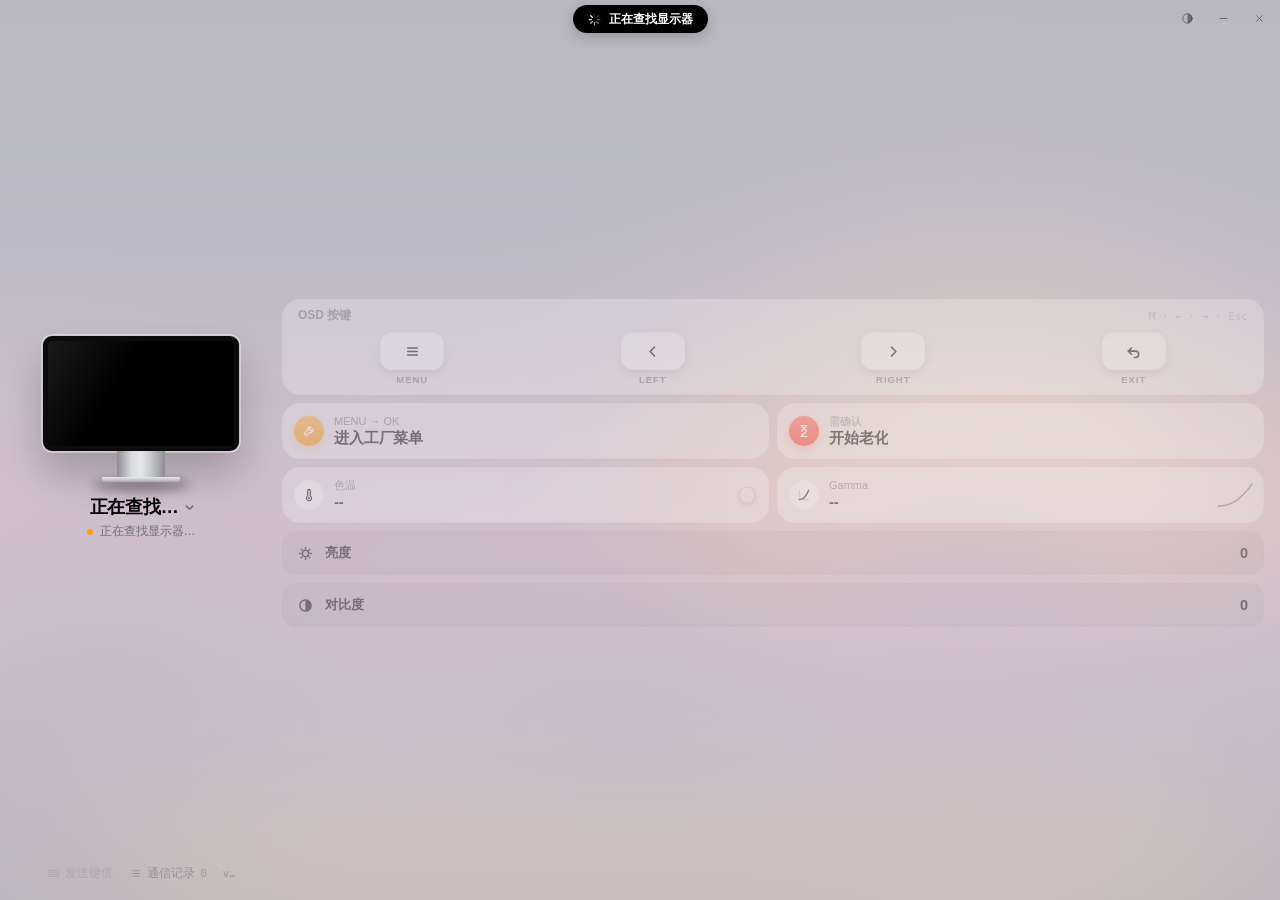
==== commit 55375281: "feat(nanwei): support standard monitor model" ====
--- a/ui/nanwei/index.html
+++ b/ui/nanwei/index.html
@@ -82,7 +82,7 @@
 
     <!-- ========== 右: 控制 ========== -->
     <section class="col right" id="right">
-      <div class="module remote">
+      <div class="module remote" data-feature="keys">
         <div class="rm-head"><span>OSD 按键</span><span class="rm-hint">M · ← · → · Esc</span></div>
         <div class="keys">
           <button class="key" data-key="menu" type="button" title="MENU (M)">
@@ -126,7 +126,7 @@
           <i class="t-prog"></i>
         </div>
       </div>
-      <div class="tiles">
+      <div class="tiles" data-feature="choices">
         <button class="module tile" id="t-colortemp" data-kind="colortemp" type="button">
           <span class="t-ico"><svg viewBox="0 0 24 24"><path d="M10 13.6V5.5a2 2 0 1 1 4 0v8.1a3.8 3.8 0 1 1-4 0z"/><circle class="fill" cx="12" cy="16.6" r="1.6"/></svg></span>
           <i class="t-dot" id="ct-dot"></i>
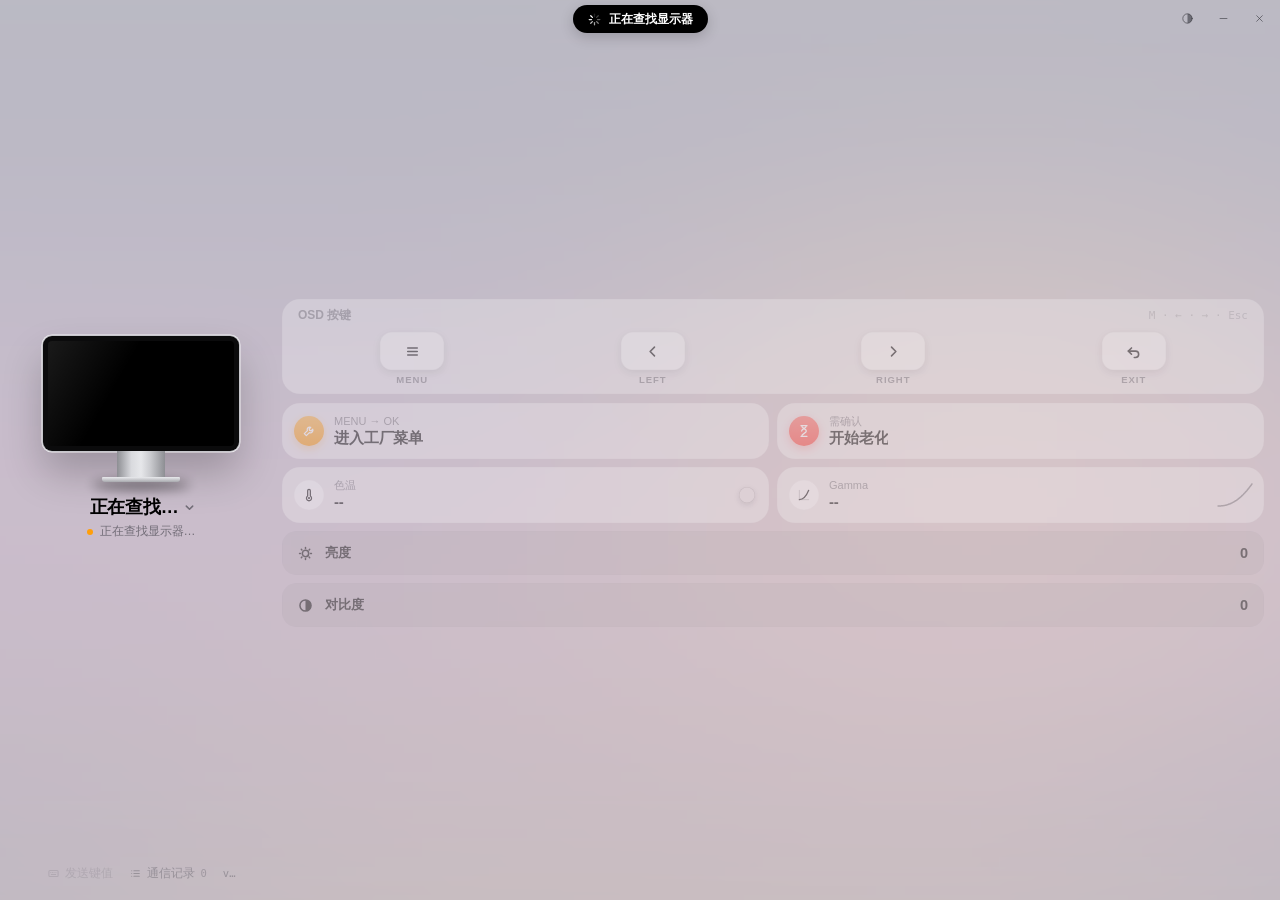
==== commit 2ebe7ed5: "feat: refine monitor UI and window behavior" ====
--- a/ui/nanwei/index.html
+++ b/ui/nanwei/index.html
@@ -25,7 +25,7 @@
 
   <!-- 氛围背景: 屏幕画面的大面积模糊, 随色温/亮度变 -->
   <div class="ambient" aria-hidden="true">
-    <img src="wall.svg" alt="" id="amb">
+    <img src="wall-amb.png" alt="" id="amb">
     <div class="veil" id="veil"></div>
   </div>
 
@@ -84,7 +84,7 @@
     <section class="col right" id="right">
       <div class="module remote" data-feature="keys">
         <div class="rm-head"><span>OSD 按键</span><span class="rm-hint">M · ← · → · Esc</span></div>
-        <div class="keys">
+        <div class="keys" data-model="156">
           <button class="key" data-key="menu" type="button" title="MENU (M)">
             <span class="kc"><svg viewBox="0 0 24 24"><path d="M6 7.5h12M6 12h12M6 16.5h12"/></svg></span><span class="kl">MENU</span></button>
           <button class="key" data-key="left" type="button" title="LEFT (←)">
@@ -94,6 +94,8 @@
           <button class="key" data-key="exit" type="button" title="EXIT (Esc)">
             <span class="kc"><svg viewBox="0 0 24 24"><path d="M9.5 7.5L5.5 11.5l4 4"/><path d="M5.5 11.5h9a4 4 0 0 1 0 8H13"/></svg></span><span class="kl">EXIT</span></button>
         </div>
+        <!-- 216pin 面板 7 键: 按 protocol_meta().keypad 渲染 (编号 + 推测功能, 实机试完再改名) -->
+        <div class="keys k7" id="keys-216" data-model="216" hidden></div>
       </div>
       <div class="tiles macro-row" data-model="156">
         <button class="module tile act" id="act-factory" type="button">
--- a/ui/nanwei/style.css
+++ b/ui/nanwei/style.css
@@ -12,6 +12,7 @@
 
   /* 深色 */
   --base: #050507;
+  --canvas: #18142a;   /* 画布底色 = 氛围光边缘的深紫, 见 html 规则 */
   --veil: rgba(10, 10, 14, .58);
   --amb-op: .9;
   --mod: rgba(255, 255, 255, .08); --mod-hi: rgba(255, 255, 255, .13); --mod-line: rgba(255, 255, 255, .07);
@@ -27,6 +28,7 @@
 }
 :root[data-theme="light"] {
   --base: #e9e9ee;
+  --canvas: #e4e2ea;
   --veil: rgba(244, 244, 248, .66);
   --amb-op: .75;
   --mod: rgba(255, 255, 255, .58); --mod-hi: rgba(255, 255, 255, .78); --mod-line: rgba(0, 0, 0, .04);
@@ -43,6 +45,9 @@
 
 * { box-sizing: border-box; margin: 0; padding: 0; }
 html, body { height: 100%; overflow: hidden; }
+/* 拉大窗口时内核先把新露出的区域填成画布色、界面下一帧才跟上 (Win7 版 QtWebEngine 尤其明显)。
+   画布用接近氛围光边缘的颜色, 露出来的那条就不是一道黑边; body 仍是 --base, 静止外观不变。 */
+html { background: var(--canvas); }
 body { font: 13px/1.3 var(--sf); color: var(--label); background: var(--base); -webkit-font-smoothing: antialiased; user-select: none; cursor: default; }
 button { font: inherit; color: inherit; background: none; border: 0; outline: 0; cursor: default; text-align: inherit; }
 input { font: inherit; color: inherit; outline: 0; }
@@ -64,7 +69,9 @@
 .ambient { position: absolute; left: 0; top: 0; right: 0; bottom: 0; overflow: hidden; }
 .ambient img {
   position: absolute; left: -20%; top: -25%; width: 140%; height: 150%; object-fit: cover;
-  filter: blur(70px) saturate(1.5); opacity: var(--amb-op); transform: scale(1.1);
+  /* 模糊+饱和已烘焙进 wall-amb.png (tools/bake_ambient.py): 实时 blur(70px) 让窗口缩放时整块重算,
+     Win7 版拉大窗口先黑一大块再铺满。这里只剩便宜的 brightness (JS 跟亮度改)。 */
+  opacity: var(--amb-op); transform: scale(1.1);
   transition: opacity 1.6s var(--smooth), filter .8s;
 }
 .app[data-phase="boot"] .ambient img { opacity: .18; }
@@ -183,6 +190,8 @@
 .rm-head span:first-child { font-size: 12px; font-weight: 600; color: var(--label-2); }
 .rm-hint { font: 11px/1 var(--mono); color: var(--label-3); }
 .keys { display: grid; grid-template-columns: repeat(4, 1fr); grid-gap: 8px; }
+.keys.k7 { grid-template-columns: repeat(7, 1fr); grid-gap: 6px; }
+.kn { font: 600 15px/1 var(--sf); }
 .key { display: flex; flex-direction: column; align-items: center; }
 .kc {
   width: 100%; max-width: 64px; height: 38px; border-radius: 12px; display: flex; align-items: center; justify-content: center;
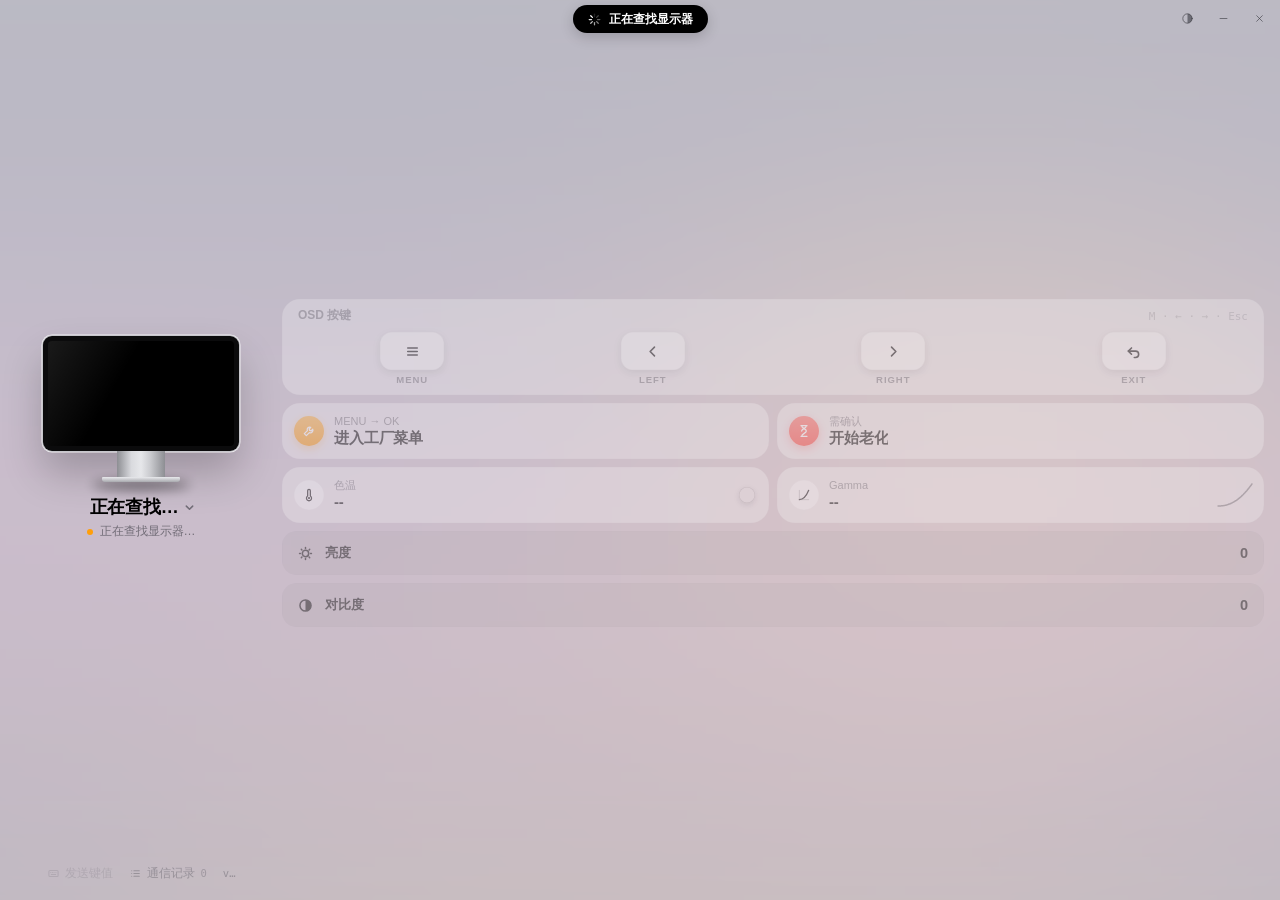
==== commit c1e49e68: "feat(nanwei): finalize 216pin keypad mapping and hold menu" ====
--- a/ui/nanwei/index.html
+++ b/ui/nanwei/index.html
@@ -114,15 +114,13 @@
           <span class="t-ico blue"><svg viewBox="0 0 24 24"><circle cx="12" cy="13" r="7"/><path d="M12 9.5V13l2.2 1.6M9.5 3.5h5"/></svg></span>
           <span class="h-lbl">长按</span>
           <span class="flex"></span>
-          <label class="popup" title="按住哪个键">
-            <select id="hold-key" aria-label="长按哪个键">
-              <option value="menu">MENU</option><option value="left">LEFT</option><option value="right">RIGHT</option>
-              <option value="exit">EXIT</option><option value="ok">OK</option>
-            </select>
-            <svg viewBox="0 0 24 24"><path d="M8.5 9.5L12 6l3.5 3.5M8.5 14.5L12 18l3.5-3.5"/></svg>
-          </label>
+          <!-- 长按哪个键: 自绘弹出菜单 (#hold-menu), 不用原生 select —— Windows 原生下拉是等宽字+灰高亮, 和界面不搭 -->
+          <button class="popup" id="hold-key" type="button" value="k1" title="按住哪个键" aria-haspopup="menu">
+            <span class="hk-ico" id="hold-key-ico"></span><span class="hk-txt" id="hold-key-txt">MENU</span>
+            <svg class="hk-chev" viewBox="0 0 24 24"><path d="M8.5 9.5L12 6l3.5 3.5M8.5 14.5L12 18l3.5-3.5"/></svg>
+          </button>
           <span class="stepper" title="按住秒数 (0.2–30)">
-            <button type="button" data-d="-0.5" aria-label="少 0.5 秒">−</button><input id="hold-sec" value="3" inputmode="decimal" spellcheck="false" aria-label="按住秒数"><em>s</em><button type="button" data-d="0.5" aria-label="多 0.5 秒">+</button>
+            <button type="button" data-d="-0.5" aria-label="少 0.5 秒">−</button><span class="sv"><input id="hold-sec" value="3" inputmode="decimal" spellcheck="false" aria-label="按住秒数"><em>s</em></span><button type="button" data-d="0.5" aria-label="多 0.5 秒">+</button>
           </span>
           <button class="pill" id="hold-send" type="button">按住</button>
           <i class="t-prog"></i>
@@ -175,6 +173,7 @@
   <!-- 色温 / Gamma 展开卡 -->
   <div class="scrim" id="scrim"></div>
   <div class="module expand" id="expand" role="dialog"></div>
+  <div class="menu hk-menu" id="hold-menu" role="menu"></div>
 
   <!-- 通信记录 (从标题栏下滑出的面板) -->
   <div class="sheet" id="sheet" role="dialog">
--- a/ui/nanwei/style.css
+++ b/ui/nanwei/style.css
@@ -358,14 +358,24 @@
 .tile.wide:active { transform: none; }
 .t-ico.blue { background: linear-gradient(180deg, #409cff, #007aff); color: #fff; box-shadow: 0 3px 10px rgba(0, 122, 255, .35); }
 .h-lbl { font-size: 13.5px; font-weight: 600; }
-.popup { position: relative; display: flex; align-items: center; height: 28px; border-radius: 8px; background: var(--mod-hi); box-shadow: inset 0 0 0 .5px var(--mod-line); margin-right: 8px; }
-.popup select { -webkit-appearance: none; appearance: none; border: 0; outline: 0; background: transparent; color: var(--label); font: 600 12px/28px var(--mono); padding: 0 24px 0 10px; height: 28px; cursor: default; }
-.popup select option { color: #000; }
-.popup svg { position: absolute; right: 6px; width: 13px; height: 13px; fill: none; stroke: var(--label-2); stroke-width: 2; stroke-linecap: round; stroke-linejoin: round; pointer-events: none; }
+.popup { position: relative; display: flex; align-items: center; height: 28px; min-width: 104px; padding: 0 26px 0 9px; border-radius: 8px; background: var(--mod-hi); box-shadow: inset 0 0 0 .5px var(--mod-line); margin-right: 8px; color: var(--label); font: 600 12.5px/1 var(--sf); transition: background .2s, box-shadow .2s; }
+.popup:hover { filter: brightness(1.12); }
+.popup.open { box-shadow: inset 0 0 0 .5px var(--mod-line), 0 0 0 3px rgba(10, 132, 255, .35); }
+.hk-ico svg { display: block; width: 15px; height: 15px; margin-right: 7px; fill: none; stroke: currentColor; stroke-width: 2; stroke-linecap: round; stroke-linejoin: round; }
+.hk-txt { white-space: nowrap; }
+.popup .hk-chev { position: absolute; right: 7px; top: 50%; margin-top: -6.5px; width: 13px; height: 13px; fill: none; stroke: var(--label-2); stroke-width: 2; stroke-linecap: round; stroke-linejoin: round; pointer-events: none; }
+/* 长按键菜单: 复用 .menu 外观 (毛玻璃/悬停蓝底/勾), 位置由 JS 按按钮算, 窗口矮时往上翻 */
+/* z 45: 窗口矮时菜单上翻会伸进标题栏 (z 40, 拖动区), 必须压过它, 否则顶上那项点不中; 仍低于确认框 (50) */
+.hk-menu { left: 0; top: 0; width: 176px; margin-left: 0; z-index: 45; }
+.hk-menu .m-it { min-height: 30px; padding: 0 8px 0 26px; }
+.hk-menu .m-it .ki { flex: none; width: 15px; height: 15px; margin-right: 9px; fill: none; stroke: currentColor; stroke-width: 2; stroke-linecap: round; stroke-linejoin: round; }
+.hk-menu .m-it b { font-size: 12.5px; }
 .stepper { display: flex; align-items: center; height: 28px; border-radius: 8px; background: var(--mod-hi); box-shadow: inset 0 0 0 .5px var(--mod-line); margin-right: 8px; }
 .stepper button { width: 24px; height: 28px; font-size: 15px; color: var(--label-2); text-align: center; border-radius: 8px; }
 .stepper button:hover { color: var(--label); }
-.stepper input { width: 30px; border: 0; background: transparent; text-align: right; font: 600 12.5px/1 var(--sfd); font-variant-numeric: tabular-nums; user-select: text; }
+/* 数字+单位当一组在 −/+ 中间居中; 输入框宽度由 JS 按内容量 (fitSec) */
+.stepper .sv { width: 40px; display: flex; align-items: baseline; justify-content: center; }
+.stepper input { width: 8px; padding: 0; border: 0; background: transparent; text-align: center; font: 600 12.5px/1 var(--sfd); font-variant-numeric: tabular-nums; user-select: text; }
 .stepper em { font-style: normal; font-size: 11.5px; color: var(--label-2); margin-left: 2px; }
 .stepper.bad { box-shadow: 0 0 0 2px var(--red); }
 #hold-send { min-width: 58px; font-variant-numeric: tabular-nums; }
